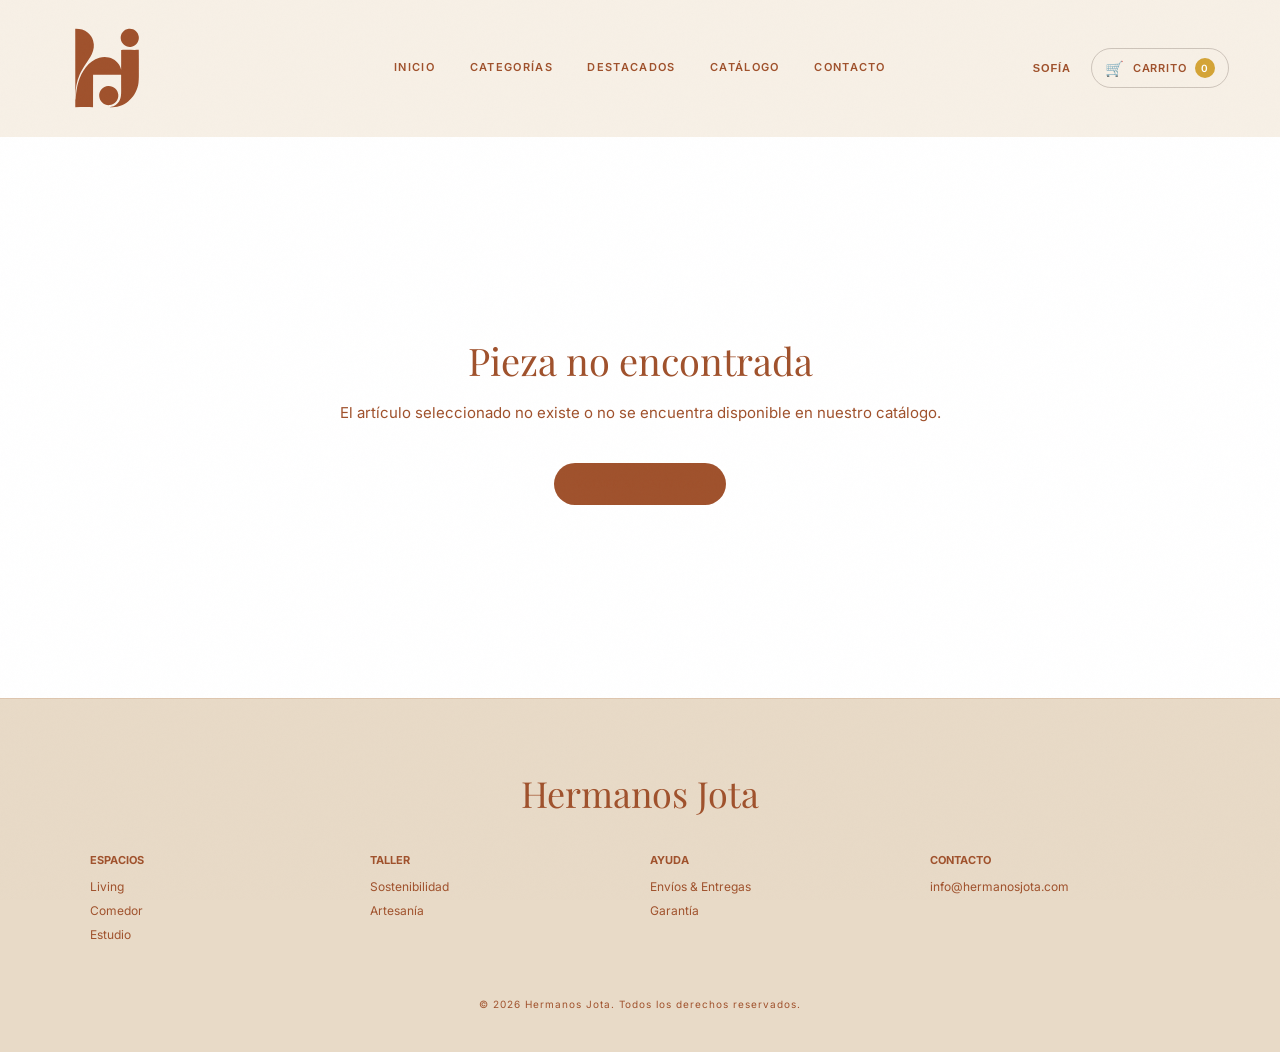
==== producto-detalle.html @ 3650aa54 "Add files via upload" ====
<!DOCTYPE html>
<html lang="es">
<head>
  <meta charset="UTF-8">
  <meta name="viewport" content="width=device-width, initial-scale=1.0">
  <title>Hermanos Jota</title>
  <link rel="preconnect" href="https://fonts.googleapis.com">
  <link rel="preconnect" href="https://fonts.gstatic.com" crossorigin>
  <link href="https://fonts.googleapis.com/css2?family=Inter:wght@400;500;600;700&family=Playfair+Display:ital,wght@0,400;0,600;1,400&display=swap" rel="stylesheet">
  <link rel="stylesheet" href="./css/styles.css">
</head>
<body>
  <div class="grain" aria-hidden="true"></div>

  <!-- HEADER -->
  <header class="nav-bar">
    <a href="./index.html" class="nav-bar__logo-link">
      <img class="logo-header" src="./assets/logo.svg" alt="Hermanos Jota">
    </a>

    <nav class="secciones" id="navLinks" aria-label="Navegación principal">
      <a href="./index.html#inicio">INICIO</a>
      <a href="./index.html#categorias">CATEGORÍAS</a>
      <a href="./index.html#destacados">DESTACADOS</a>
      <a href="./productos.html">CATÁLOGO</a>
      <a href="./index.html#contacto">CONTACTO</a>
    </nav>

    <div class="nav-bar__actions">
      <button class="profile" type="button" aria-label="Mi cuenta">
        <span class="profile__label">SOFÍA</span>
      </button>
      <button class="cart-button" id="cartButton" type="button" aria-label="Carrito de compras">
        <span class="cart-button__icon">🛒</span>
        <span class="cart-button__label">CARRITO</span>
        <span class="cart-button__count" id="cartCount">0</span>
      </button>
    </div>
  </header>

  <!-- DETALLE DEL PRODUCTO -->
  <main class="detalle-page" id="detallePage">
    <div class="detalle-container" id="detalleContenedor">
      
      <!-- Columna Izquierda: Visual -->
      <div class="detalle-visual">
        <div class="detalle-visual__frame">
          <div class="producto-badges" id="detalleBadges"></div>
          <img id="detalleImagen" src="" alt="">
        </div>
      </div>

      <!-- Columna Derecha: Información y Ficha Técnica -->
      <div class="detalle-info">
        <nav class="detalle-breadcrumb" aria-label="Ruta de navegación">
          <a href="./index.html">INICIO</a> / 
          <a href="./productos.html">COLECCIÓN</a> / 
          <span id="detalleCategoriaBreadcrumb">CATEGORÍA</span>
        </nav>

        <h1 id="detalleTitulo" class="detalle-titulo">Cargando producto...</h1>
        <p id="detallePrecio" class="detalle-precio">$0</p>
        
        <p id="detalleDescripcion" class="detalle-descripcion"></p>

        <!-- Ficha técnica dinámica (dl semántico) -->
        <dl class="detalle-specs" id="detalleSpecsLista"></dl>

        <!-- Acciones -->
        <div class="detalle-acciones">
          <button type="button" id="detalleBtnAgregar" class="detalle-btn-add">
            AGREGAR AL CARRITO
          </button>
        </div>
      </div>

    </div>
  </main>

  <!-- FOOTER -->
  <footer class="pie">
    <div class="pie__container">
      <h3 class="pie__title">Hermanos Jota</h3>
      <div class="pie__redes">
        <div>
          <p class="pie__label">ESPACIOS</p>
          <a href="./productos.html?categoria=livings" class="pie__link">Living</a><br>
          <a href="./productos.html?categoria=comedor" class="pie__link">Comedor</a><br>
          <a href="./productos.html?categoria=estudio" class="pie__link">Estudio</a>
        </div>
        <div>
          <p class="pie__label">TALLER</p>
          <a href="./index.html#sostenibilidad" class="pie__link">Sostenibilidad</a><br>
          <a href="./index.html#garantia" class="pie__link">Artesanía</a>
        </div>
        <div>
          <p class="pie__label">AYUDA</p>
          <a href="./index.html#contacto" class="pie__link">Envíos & Entregas</a><br>
          <a href="./index.html#contacto" class="pie__link">Garantía</a>
        </div>
        <div>
          <p class="pie__label">CONTACTO</p>
          <span class="pie__link">info@hermanosjota.com</span>
        </div>
      </div>
      <p class="pie__copy">© 2026 Hermanos Jota. Todos los derechos reservados.</p>
    </div>
  </footer>

  <script src="./main.js"></script>
</body>
</html>
---- css/styles.css ----
:root {
--color-siena: #A0522D;        
--color-salvia: #87A96B;       
--color-alabastro: #F5E6D3;    
--color-oro: #D4A437;          
--color-rosa: #C47A6D;         
--bg: var(--color-alabastro);
--text-main: var(--color-siena);
--gold-accent: var(--color-oro);
--line: rgba(160, 82, 45, 0.15); 


--font-primary: 'Inter', sans-serif;
--font-secondary: 'Playfair Display', Georgia, serif;
  }
  
  *,
  *::before,
  *::after {
    box-sizing: border-box;
  }
  
  html {
    scroll-behavior: smooth;
  }
  
  body {
    margin: 0;
    background: var(--bg-surface);
    color: var(--text-main);
    font-family: var(--font-primary);
    font-size: 15px;
    line-height: 1.6;
    overflow-x: hidden;
  }
  
  body.cart-open {
    overflow: hidden;
  }
  
  .grain {
    position: fixed;
    inset: 0;
    pointer-events: none;
    z-index: 9999;
    opacity: .018;
    background-image: url("data:image/svg+xml,%3Csvg xmlns='http://www.w3.org/2000/svg' width='180' height='180'%3E%3Cfilter id='n'%3E%3CfeTurbulence baseFrequency='.8' numOctaves='3' stitchTiles='stitch'/%3E%3C/filter%3E%3Crect width='100%25' height='100%25' filter='url(%23n)'/%3E%3C/svg%3E");
  }
  
  /* HEADER */
  .nav-bar {
    position: sticky;
    top: 0;
    z-index: 900;
    min-height: 78px;
    display: grid;
    grid-template-columns: 1fr auto 1fr;
    align-items: center;
    gap: 28px;
    padding: 12px clamp(20px, 4vw, 64px);
    background: rgba(247, 239, 228, .92);
    border-bottom: 1px solid transparent;
    backdrop-filter: blur(16px);
    transition: .3s var(--ease);
  }
  
  .nav-bar.is-scrolled {
    min-height: 68px;
    background: rgba(247, 239, 228, .97);
    border-color: var(--line);
    box-shadow: 0 8px 30px rgba(61, 43, 34, .07);
  }
  
  .nav-bar__logo-link {
    display: flex;
    align-items: center;
    justify-self: start;
  }
  
  .logo-header {
    display: block;
    width: 112px;
    height: auto;
    margin: 0;
  }
  
  .secciones {
    display: flex;
    justify-content: center;
    align-items: center;
    gap: clamp(18px, 2.7vw, 42px);
  }
  
  .secciones a {
    position: relative;
    color: var(--text-main);
    font-size: 11px;
    font-weight: 600;
    letter-spacing: .12em;
    text-decoration: none;
    white-space: nowrap;
    padding: 9px 0;
  }
  
  .secciones a::after {
    content: "";
    position: absolute;
    left: 0;
    bottom: 3px;
    width: 0;
    height: 1px;
    background: var(--gold-accent);
    transition: .3s var(--ease);
  }
  
  .secciones a:hover::after {
    width: 100%;
  }
  
  .nav-bar__actions {
    display: flex;
    align-items: center;
    gap: 10px;
    justify-self: end;
  }
  
  .profile {
    position: relative;
    display: flex;
    align-items: center;
    gap: 8px;
    border: 0;
    background: transparent;
    color: var(--text-main);
    padding: 8px 10px;
    cursor: pointer;
    border-radius: 999px;
  }
  
  .profile:hover {
    background: rgba(61, 43, 34, .05);
  }
  
  .profile__icon {
    width: 25px;
    height: 25px;
    object-fit: contain;
  }
  
  .profile__label {
    font-size: 11px;
    font-weight: 600;
    letter-spacing: .08em;
  }
  
  .cart-button {
    position: relative;
    display: flex;
    align-items: center;
    gap: 8px;
    border: 1px solid rgba(61, 43, 34, .22);
    border-radius: 999px;
    padding: 9px 13px;
    background: transparent;
    color: var(--text-main);
    font: 600 11px Inter;
    letter-spacing: .08em;
    cursor: pointer;
    transition: .25s var(--ease);
  }
  
  .cart-button:hover {
    background: var(--text-main);
    color: var(--bg-surface);
    transform: translateY(-1px);
  }
  
  .cart-button__icon {
    font-size: 15px;
    line-height: 1;
  }
  
  .cart-button__count {
    min-width: 20px;
    height: 20px;
    display: grid;
    place-items: center;
    border-radius: 50%;
    background: var(--gold-accent);
    color: #fff;
    font-size: 10px;
  }
  
  .nav-bar__toggle {
    display: none;
  }
  
  /* HERO */
  .hero-section {
    position: relative;
    min-height: 90vh;
    overflow: hidden;
    padding: 80px 24px 0;
    background: linear-gradient(180deg, #f7efe4 0%, #f4e8d8 75%, #efe0cc 100%);
    display: flex;
    align-items: flex-start;
    justify-content: space-between;
  }
  
  .hero-container {
    position: relative;
    z-index: 3;
    width: min(1100px, 100%);
    max-width: 720px;
    margin: auto;
  }
  
  .hero-copy {
    display: flex;
    flex-direction: column;
    align-items: center;
    text-align: center;
    gap: 17px;
  }
  
  .hero-copy__title {
    max-width: 900px;
    margin: 0;
    font: 400 clamp(38px, 5.4vw, 60px)/1.03 "Playfair Display", Georgia, serif;
    letter-spacing: -0.025em;
    color: var(--text-main);
    opacity: 0;
    transform: translateY(20px);
    transition: 1s var(--ease);
  }
  
  .hero-copy__subtitle {
    max-width: 680px;
    margin: 0;
    font-size: 11px;
    font-weight: 600;
    letter-spacing: 0.22em;
    line-height: 1.7;
    color: var(--text-muted);
    opacity: 0;
    transform: translateY(16px);
    transition: 1s 0.15s var(--ease);
  }
  
  .hero-copy__button {
    margin-top: 8px;
    display: inline-flex;
    padding: 13px 22px;
    border-radius: 999px;
    background: var(--text-main);
    color: var(--bg-surface);
    font-size: 10px;
    font-weight: 700;
    letter-spacing: 0.13em;
    text-decoration: none;
    transition: 0.25s var(--ease);
    text-transform: uppercase; 
    letter-spacing: 0.08em; 
    font-weight: 500;
  }
  
  .hero-copy__button:hover {
    transform: translateY(-2px);
    box-shadow: 0 12px 25px rgba(61, 43, 34, 0.16);
  }
  
  .hero-visuals {
    position: absolute;
    inset: 0;
    width: 100%;
    height: 100%;
    pointer-events: none;
    z-index: 1;
  }
  
  .hero-visuals img {
    display: block;
    height: auto;
    object-fit: contain;
    transition: transform 0.7s var(--ease);
  }
  
  .hero-visuals__mesa {
    position: absolute;
    bottom: 0;
    left: -40px;
    width: clamp(260px, 32vw, 480px);
  }
  
  .hero-visuals__sillon {
    position: absolute;
    bottom: 0;
    right: -30px;
    width: clamp(280px, 35vw, 520px);
  }
  
  @media (max-width: 768px) {
    .hero-section {
      min-height: 100svh;
      padding-top: 32px;
    }
  
    .hero-visuals__mesa {
      left: -80px;
      bottom: -10px;
      width: clamp(190px, 45vw, 260px);
      opacity: 0.85;
    }
  
    .hero-visuals__sillon {
      right: -70px;
      bottom: -10px;
      width: clamp(210px, 50vw, 290px);
      opacity: 0.85;
    }
  }
  
  body.is-loaded .hero-copy__title,
  body.is-loaded .hero-copy__subtitle,
  body.is-loaded .hero-visuals__mesa,
  body.is-loaded .hero-visuals__sillon {
    opacity: 1;
    transform: translate(0, 0);
  }
  
  /* SECTION SYSTEM */
  section {
    scroll-margin-top: 88px;
  }
  
  .section-heading {
    max-width: 720px;
    margin: 0 auto 28px;
    text-align: center;
  }
  
  .section-heading__eyebrow {
    margin: 0 0 10px;
    color: var(--gold-accent);
    font-size: 10px;
    font-weight: 700;
    letter-spacing: .22em;
    text-transform: uppercase;
  }
  
  .section-heading__title {
    margin: 0;
    font: 400 clamp(34px, 4vw, 52px)/1.1 "Playfair Display", Georgia, serif;
  }
  
  .section-heading__text {
    margin: 14px auto 0;
    max-width: 620px;
    color: var(--text-muted);
    font-size: 15px;
    line-height: 1.8;
  }
  
  .categorias,
  .catalogo,
  .destacados,
  .nuevos,
  .garantia,
  .opiniones,
  .contacto,
  .sostenibilidad {
    padding: clamp(72px, 9vw, 120px) 24px;
  }
  
  .categorias__container,
  .catalogo__container,
  .destacados__container,
  .nuevos__container,
  .garantia__container,
  .opiniones__container,
  .contacto__container,
  .sostenibilidad__container {
    width: min(1180px, 100%);
    margin: auto;
  }
  
  /* CATEGORIES */
  .categorias {
    background: var(--bg-surface);
  }
  
  .categorias__grid {
    display: grid;
    grid-template-columns: repeat(3, 1fr);
    gap: 24px;
  }
  
  .categoria-card {
    display: flex;
    flex-direction: column;
    align-items: center;
    text-decoration: none;
    color: var(--text-main);
    padding: 20px;
    border: 1px solid var(--line);
    border-radius: var(--radius);
    background: rgba(255, 255, 255, .28);
    transition: .35s var(--ease);
  }
  
  .categoria-card:hover {
    transform: translateY(-7px);
    box-shadow: var(--shadow);
    background: #fffaf3;
  }
  
  .categoria-card__image {
    width: 100%;
    aspect-ratio: 1.35;
    border-radius: 18px;
    overflow: hidden;
    background: #ead9c2;
    display: grid;
    place-items: center;
  }
  
  .categoria-card__image img {
    width: 86%;
    height: 86%;
    object-fit: contain;
  }
  
  .categoria-card__name {
    margin-top: 18px;
    font: 400 25px "Playfair Display", Georgia, serif;
  }
  
  .categoria-card__link {
    margin-top: 6px;
    color: var(--gold-accent);
    font-size: 10px;
    font-weight: 700;
    letter-spacing: .14em;
    text-transform: uppercase;
    text-decoration: none;
  }
  
  /* SUSTAINABILITY */
  .sostenibilidad {
    background: #f1e5d5;
  }
  
  .sostenibilidad__container {
    display: flex;
    flex-direction: column;
    gap: 70px;
  }
  
  .sostenibilidad__row {
    display: grid;
    grid-template-columns: 1fr 1fr;
    align-items: center;
    gap: 70px;
  }
  
  .sostenibilidad__row--reverse {
    direction: rtl;
  }
  
  .sostenibilidad__row--reverse > * {
    direction: ltr;
  }
  
  .sostenibilidad__copy {
    display: flex;
    flex-direction: column;
    gap: 20px;
  }
  
  .sostenibilidad__title {
    margin: 0;
    font: 400 clamp(31px, 3.5vw, 46px)/1.1 "Playfair Display", Georgia, serif;
    font-size: 40px;
  }
  
  .sostenibilidad__text {
    margin: 0;
    color: var(--text-muted);
    font-size: 20px;
    line-height: 1.9;
  }
  
  .sostenibilidad__accent {
    color: var(--gold-accent);
    font-family: "Playfair Display", Georgia, serif;
  }
  
  .sostenibilidad__media img {
    display: block;
    width: 90%;
    max-height: 430px;
    object-fit: cover;
  }
  
  /* BUSCADOR */
  .search-box {
    width: 100%;
    max-width: 460px;
    margin: 28px auto;
    position: relative;
  }
  
  .search-box input {
    width: 100%;
    padding: 12px 20px;
    font-family: inherit;
    font-size: 14px;
    color: var(--text-main, #3d2b22);
    background-color: var(--bg-surface, #f7efe4);
    border: 1px solid var(--line, rgba(61, 43, 34, 0.14));
    border-radius: 999px;
    outline: none;
    transition: border-color 0.25s ease, box-shadow 0.25s ease;
  }
  
  .search-box input::placeholder {
    color: var(--text-muted, #75665b);
    opacity: 0.7;
  }
  
  .search-box input:focus {
    border-color: var(--gold-accent, #b88a45);
    box-shadow: 0 4px 14px rgba(61, 43, 34, 0.08);
  }
  
  /* PRODUCTS */
  .catalogo {
    background: linear-gradient(180deg, #f7efe4, #f1dfc7);
  }
  
  .catalogo__categories {
    display: flex;
    justify-content: center;
    flex-wrap: wrap;
    gap: 10px;
    margin-bottom: 42px;
  }
  
  .catalogo__category {
    padding: 10px 17px;
    border: 1px solid var(--line);
    border-radius: 999px;
    background: transparent;
    color: var(--text-main);
    font: 600 10px Inter;
    letter-spacing: .12em;
    text-transform: uppercase;
    cursor: pointer;
    transition: .25s var(--ease);
  }
  
  .catalogo__category:hover,
  .catalogo__category--active {
    background: var(--text-main);
    color: var(--bg-surface);
    border-color: var(--text-main);
  }
  
  .catalogo__carousel {
    display: block;
    grid-template-columns: 44px 1fr 44px;
    align-items: center;
    gap: 18px;
  }
  
  .catalogo__viewport {
    overflow: hidden;
  }
  
  .catalogo__products {
    display: grid;
    grid-template-columns: repeat(3, minmax(0, 1fr));
    gap: 26px;
  }
  
  .catalogo__arrow {
    width: 44px;
    height: 44px;
    border: 1px solid var(--line);
    border-radius: 50%;
    background: rgba(255, 255, 255, .35);
    cursor: pointer;
    display: grid;
    place-items: center;
    transition: .25s;
  }
  
  .catalogo__arrow:hover {
    background: var(--text-main);
  }
  
 
  
  .catalogo__card {
    position: relative;
    display: flex;
    flex-direction: column;
    gap: 15px;
    min-width: 0;
    cursor: default;
    transition: .35s var(--ease);
  }
  
  .catalogo__card:hover {
    transform: translateY(-6px);
  }
  
  .catalogo__circle {
    position: relative;
    width: 100%;
    aspect-ratio: 1;
    border-radius: 24px;
    overflow: hidden;
    background: radial-gradient(circle, #fffaf3, #ead5b6);
    border: 1px solid rgba(61, 43, 34, .08);
  }
  
  .catalogo__circle img {
    width: 100%;
    max-width: auto;
    height: 100%;
    max-height: auto;
    object-fit: contain;
    padding: 10%;
    display: block;
  }
  
  .producto-badges {
    position: absolute;
    top: 14px;
    left: 14px;
    z-index: 2;
    display: flex;
    gap: 6px;
  }
  
  .producto-badge {
    padding: 6px 9px;
    border-radius: 999px;
    color: #fff;
    font-size: 8px;
    font-weight: 700;
    letter-spacing: .12em;
  }
  
  .producto-badge--oferta {
    background: var(--color-rosa);
  }
  
  .producto-badge--nuevo {
    background: var(--color-salvia);
  }
  
  .catalogo__info {
    display: flex;
    flex-direction: column;
    align-items: flex-start;
    gap: 7px;
    padding: 0 5px;
  }
  
  .catalogo__name {
    margin: 0;
    font: 400 21px "Playfair Display", Georgia, serif;
  }
  
  .catalogo__price {
    margin: 0;
    font-size: 14px;
    font-weight: 700;
  }
  
  .catalogo__add {
    margin-top: 5px;
    padding: 9px 15px;
    border: 1px solid var(--text-main);
    border-radius: 999px;
    background: transparent;
    color: var(--text-main);
    font: 600 10px Inter;
    letter-spacing: .06em;
    cursor: pointer;
    transition: .25s;
    text-transform: uppercase;
    letter-spacing: 0.08em; 
    font-weight: 500;
  }
  
  .catalogo__add:hover,
  .catalogo__add.is-added {
    background: var(--text-main);
    color: var(--bg-surface);
  }

  /* Quita el subrayado y toma el color café principal */
.catalogo__name-link {
    color: var(--text-main);
    text-decoration: none;
    display: inline-block;
    transition: color 0.25s var(--ease);
    text-transform: uppercase;
    letter-spacing: 0.1em;
  }
  
  /* Efecto sutil dorado al pasar el mouse */
  .catalogo__name-link:hover {
    color: var(--gold-accent);
  }
  
  /* Evita que el contenedor de la imagen muestre bordes o estilos de enlace */
  .catalogo__circle-link {
    display: block;
    text-decoration: none;
    color: inherit;
  }
  
  /* NUEVOS */
  .nuevos {
    background: #f1e4d2;
  }
  
  .nuevos__products {
    display: grid;
    grid-template-columns: repeat(3, 1fr);
    gap: 26px;
  }
  
  /* =========================================================
     DESTACADOS
  ========================================================= */
  
  .destacados {
    background: var(--bg-surface);
    padding: 80px 24px 40px;
  }
  
  .destacados__container {
    width: min(1180px, 100%);
    margin: auto;
    padding: 0;
  }
  
  .destacados__grid,
  .destacados__products {
    display: grid;
    grid-template-columns: repeat(3, 1fr);
    gap: 24px;
  }
  
  .destacado-card {
    display: flex;
    flex-direction: column;
    align-items: center;
    text-decoration: none;
    color: var(--text-main);
    padding: 20px;
    border: 1px solid var(--line);
    border-radius: var(--radius);
    background: rgba(255, 255, 255, 0.28);
    box-shadow: var(--shadow);
    transition: .35s var(--ease);
    cursor: pointer;
  }
  
  .destacado-card:hover {
    transform: translateY(-7px);
    background: #fffaf3;
  }
  
  .destacado-card__image {
    width: 100%;
    aspect-ratio: 1.35;
    border-radius: 18px;
    overflow: hidden;
    background: #ead9c2;
    display: grid;
    place-items: center;
  }
  
  .destacado-card__image img {
    width: 100%;
    height: 100%;
    object-fit: cover;
    display: block;
    transition: transform 0.4s var(--ease);
  }
  

  .destacado-card__name {
    margin-top: 18px;
    margin-bottom: 0;
    font: 400 20px "Playfair Display", Georgia, serif;
    text-align: center;
    text-transform: uppercase;
    letter-spacing: 0.1em;
  }
  
  .destacado-card__action {
    margin-top: 6px;
  }
  
  .destacado-card__link {
    color: var(--gold-accent);
    font-size: 10px;
    font-weight: 700;
    letter-spacing: .14em;
    text-transform: uppercase;
    text-decoration: none;
    transition: color .25s var(--ease);
  }
  
  .destacado-card:hover .destacado-card__link {
    color: var(--text-main);
  }
  
  /* GUARANTEE + REVIEWS */
  .garantia {
    background: var(--bg-surface);
  }
  
  .garantia__title {
    margin: 0 auto 55px;
    max-width: 800px;
    text-align: center;
    font: 400 clamp(32px, 4vw, 48px) "Playfair Display", Georgia, serif;
  }
  
  .garantia__content {
    display: grid;
    grid-template-columns: .9fr 1.1fr;
    gap: 70px;
    align-items: center;
  }
  
  .garantia__media img {
    width: 120%;
    border-radius: 24px;
  }
  
  .garantia__list {
    display: grid;
    gap: 20px;
  }
  
  .garantia__item {
    margin: 0;
    padding: 22px;
    border: 1px solid var(--line);
    border-radius: 18px;
    background: #fffaf3;
    font-size: 16px;
    line-height: 1.7;
  }
  
  .garantia__item strong {
    font-family: "Playfair Display", Georgia, serif;
  }
  
  .counter {
    font: 500 34px "Playfair Display", Georgia, serif;
    color: var(--gold-accent);
  }
  
  .opiniones {
    background: #f1e3d1;
  }
  
  .opiniones__title {
    margin: 0;
    text-align: center;
    font: 400 clamp(32px, 4vw, 48px) "Playfair Display", Georgia, serif;
  }
  
  .opiniones__title-accent {
    color: var(--gold-accent);
  }
  
  .opiniones__slider {
    position: relative;
    min-height: 250px;
    margin-top: 38px;
  }
  
  .opiniones__card {
    position: absolute;
    inset: 0;
    display: flex;
    flex-direction: column;
    justify-content: center;
    align-items: center;
    padding: 40px;
    border: 1px solid rgba(184, 138, 69, .4);
    border-radius: 24px;
    background: #fffaf3;
    box-shadow: var(--shadow);
    opacity: 0;
    transform: translateY(10px);
    transition: .5s;
  }
  
  .opiniones__card--active {
    position: relative;
    opacity: 1;
    transform: none;
  }
  
  .opiniones__quote {
    max-width: 850px;
    margin: 0;
    text-align: center;
    font: 400 clamp(24px, 3vw, 38px)/1.35 "Playfair Display", Georgia, serif;
  }
  
  .opiniones__author {
    margin-top: 16px;
    color: var(--pink-accent);
    font-family: "Playfair Display", Georgia, serif;
  }
  
  .opiniones__dots {
    display: flex;
    justify-content: center;
    gap: 8px;
    margin-top: 20px;
  }
  
  .opiniones__dot {
    width: 8px;
    height: 8px;
    padding: 0;
    border: 0;
    border-radius: 50%;
    background: rgba(184, 138, 69, .3);
    cursor: pointer;
  }
  
  .opiniones__dot--active {
    background: var(--gold-accent);
    transform: scale(1.25);
  }
  
  /* CONTACT / COMPLAINTS */
  .contacto {
    background: #f7efe4;
  }
  
  .contacto__layout {
    display: grid;
    grid-template-columns: 1fr 1fr;
    gap: 70px;
  }
  
  .contacto__form,
  .contacto__info {
    width: 100%;
    max-width: none;
  }
  
  .contacto__form-title {
    margin: 0 0 18px;
    font: 400 30px "Playfair Display", Georgia, serif;
  }
  
  .contacto__fields {
    display: grid;
    gap: 14px;
  }
  
  .contacto__input,
  .contacto__textarea {
    width: 100%;
    border: 1px solid var(--line);
    border-radius: 14px;
    background: #fffaf3;
    color: var(--text-main);
    padding: 14px 16px;
    font: 400 14px Inter;
    transition: .25s;
  }
  
  .contacto__input {
    height: 50px;
  }
  
  .contacto__textarea {
    min-height: 150px;
    resize: vertical;
  }
  
  .contacto__input:focus,
  .contacto__textarea:focus {
    outline: none;
    border-color: var(--gold-accent);
    box-shadow: 0 0 0 4px rgba(184, 138, 69, .12);
  }
  
  .contacto__submit {
    padding: 13px 22px;
    border: 0;
    border-radius: 999px;
    background: var(--text-main);
    color: var(--bg-surface);
    font: 700 10px Inter;
    letter-spacing: .13em;
    cursor: pointer;
  }
  
  .contacto__success {
    margin: 10px 0 0;
    color: var(--sust-accent);
    font-size: 13px;
  }
  
  .contacto__address,
  .contacto__horarios {
    font-size: 14px;
    line-height: 1.8;
    font-style: normal;
  }
  
  .map-container {
    height: 300px;
    margin-top: 20px;
    border-radius: 18px;
    overflow: hidden;
    border: 1px solid var(--line);
  }
  
  .map-container iframe {
    width: 100%;
    height: 100%;
    border: 0;
  }
  
  .quejas {
    padding: clamp(65px, 8vw, 100px) 24px;
    background: #efe0cd;
  }
  
  .quejas__container {
    width: min(900px, 100%);
    margin: auto;
  }
  
  .quejas__title {
    margin: 0;
    text-align: center;
    font: 400 clamp(30px, 4vw, 44px) "Playfair Display", Georgia, serif;
  }
  
  .quejas__intro {
    margin: 12px auto 35px;
    max-width: 650px;
    text-align: center;
    color: var(--text-muted);
    line-height: 1.7;
  }
  
  .quejas__form {
    display: grid;
    grid-template-columns: 1fr 1fr;
    gap: 14px;
    padding: 30px;
    border: 1px solid var(--line);
    border-radius: 24px;
    background: #fffaf3;
    box-shadow: var(--shadow);
  }
  
  .quejas__form input,
  .quejas__form select,
  .quejas__form textarea {
    width: 100%;
    border: 1px solid var(--line);
    border-radius: 12px;
    padding: 13px;
    background: #fff;
    color: var(--text-main);
    font: 400 13px Inter;
  }
  
  .quejas__form textarea {
    grid-column: 1/-1;
    min-height: 130px;
    resize: vertical;
  }
  
  .quejas__form button {
    grid-column: 1/-1;
    justify-self: start;
    padding: 13px 22px;
    border: 0;
    border-radius: 999px;
    background: var(--text-main);
    color: #fff;
    font: 700 10px Inter;
    letter-spacing: .12em;
    cursor: pointer;
  }
  
  /* LOGIN */
  .profile-wrap {
    position: relative;
  }
  
  .profile-menu {
    position: absolute;
    right: 0;
    top: calc(100% + 10px);
    width: 230px;
    padding: 18px;
    border: 1px solid var(--line);
    border-radius: 18px;
    background: #fffaf3;
    box-shadow: var(--shadow);
    opacity: 0;
    visibility: hidden;
    transform: translateY(-6px);
    transition: .25s var(--ease);
    z-index: 1000;
  }
  
  .profile-wrap.is-open .profile-menu {
    opacity: 1;
    visibility: visible;
    transform: none;
  }
  
  .profile-menu__eyebrow {
    margin: 0 0 4px;
    color: var(--gold-accent);
    font-size: 9px;
    font-weight: 700;
    letter-spacing: .15em;
  }
  
  .profile-menu h3 {
    margin: 0 0 14px;
    font: 400 22px "Playfair Display", Georgia, serif;
  }
  
  .profile-menu a,
  .profile-menu button {
    display: block;
    width: 100%;
    padding: 10px 0;
    border: 0;
    background: none;
    text-align: left;
    color: var(--text-main);
    font: 500 12px Inter;
    text-decoration: none;
    cursor: pointer;
    border-bottom: 1px solid var(--line);
  }
  
  .profile-menu a:last-child,
  .profile-menu button:last-child {
    border-bottom: 0;
  }
  
  .login-box {
    display: none;
    margin-top: 12px;
    padding-top: 12px;
    border-top: 1px solid var(--line);
  }
  
  .profile-wrap.login-open .login-box {
    display: block;
  }
  
  .login-box input {
    width: 100%;
    margin-bottom: 8px;
    padding: 10px;
    border: 1px solid var(--line);
    border-radius: 10px;
    background: #fff;
  }
  
  .login-box button {
    background: var(--text-main);
    color: #fff;
    border-radius: 999px;
    text-align: center;
    border: 0;
  }
  
  /* CART */
  .cart-overlay {
    position: fixed;
    inset: 0;
    z-index: 1100;
    background: rgba(39, 26, 20, .42);
    opacity: 0;
    visibility: hidden;
    transition: .3s;
  }
  
  .cart-overlay.is-visible {
    opacity: 1;
    visibility: visible;
  }
  
  .cart-panel {
    position: fixed;
    top: 0;
    right: 0;
    z-index: 1101;
    width: min(470px, 94vw);
    height: 100dvh;
    display: flex;
    flex-direction: column;
    background: #fffaf3;
    box-shadow: -20px 0 70px rgba(39, 26, 20, .2);
    transform: translateX(105%);
    transition: .45s var(--ease);
  }
  
  .cart-panel.is-open {
    transform: none;
  }
  
  .cart-panel__header {
    display: flex;
    align-items: center;
    justify-content: space-between;
    padding: 24px 26px;
    border-bottom: 1px solid var(--line);
  }
  
  .cart-panel__title {
    margin: 0;
    font: 400 30px "Playfair Display", Georgia, serif;
  }
  
  .cart-panel__close {
    width: 38px;
    height: 38px;
    border: 1px solid var(--line);
    border-radius: 50%;
    background: transparent;
    font-size: 25px;
    color: var(--text-main);
    cursor: pointer;
  }
  
  .cart-panel__items {
    flex: 1;
    overflow: auto;
    padding: 8px 26px;
  }
  
  .carrito-item {
    display: grid;
    grid-template-columns: 82px 1fr;
    gap: 15px;
    padding: 18px 0;
    border-bottom: 1px solid var(--line);
  }
  
  .carrito-item__image {
    width: 82px;
    height: 82px;
    border-radius: 14px;
    object-fit: contain;
    background: #ead8bf;
  }
  
  .carrito-item__content h4 {
    margin: 0 0 6px;
    font: 400 18px "Playfair Display", Georgia, serif;
  }
  
  .carrito-item__price {
    margin: 0 0 12px;
    font-size: 13px;
    font-weight: 700;
  }
  
  .carrito-item__bottom {
    display: flex;
    align-items: center;
    justify-content: space-between;
    gap: 10px;
  }
  
  .cantidad-control {
    display: flex;
    align-items: center;
    border: 1px solid var(--line);
    border-radius: 999px;
    overflow: hidden;
  }
  
  .cantidad-control button {
    width: 30px;
    height: 28px;
    border: 0;
    background: transparent;
    color: var(--text-main);
    cursor: pointer;
    font-size: 17px;
  }
  
  .cantidad-control span {
    min-width: 26px;
    text-align: center;
    font-size: 12px;
  }
  
  .carrito-item__delete {
    border: 0;
    background: transparent;
    color: var(--pink-accent);
    font-size: 11px;
    cursor: pointer;
  }
  
  .carrito-vacio {
    min-height: 400px;
    display: grid;
    place-content: center;
    text-align: center;
  }
  
  .carrito-vacio__icon {
    font-size: 42px;
  }
  
  .carrito-vacio h3 {
    margin: 10px 0 5px;
    font: 400 25px "Playfair Display", Georgia, serif;
  }
  
  .carrito-vacio p {
    margin: 0;
    color: var(--text-muted);
    font-size: 13px;
  }
  
  .cart-panel__footer {
    padding: 20px 26px 26px;
    border-top: 1px solid var(--line);
    background: #f7efe4;
  }
  
  .cart-panel__total {
    display: flex;
    justify-content: space-between;
    align-items: center;
    margin-bottom: 15px;
  }
  
  .cart-panel__total span {
    font-size: 13px;
    color: var(--text-muted);
  }
  
  .cart-panel__total strong {
    font-size: 23px;
  }
  
  .cart-panel__checkout {
    width: 100%;
    padding: 15px;
    border: 0;
    border-radius: 12px;
    background: var(--text-main);
    color: #fff;
    font: 700 11px Inter;
    letter-spacing: .13em;
    cursor: pointer;
  }
  
  /* FOOTER */
  .pie {
    padding: 70px 24px 40px;
    background: #e8dac7;
    border-top: 1px solid var(--line);
  }
  
  .pie__container {
    width: min(1100px, 100%);
    margin: auto;
    text-align: center;
  }
  
  .pie__title {
    margin: 0 0 35px;
    font: 400 36px "Playfair Display", Georgia, serif;
  }
  
  .pie__redes {
    display: grid;
    grid-template-columns: repeat(4, 1fr);
    gap: 20px;
    text-align: left;
  }
  
  .pie__label {
    margin: 0 0 5px;
    font-size: 11px;
    font-weight: 700;
  }
  
  .pie__link {
    font-size: 12px;
    color: var(--text-main);
    text-decoration: none;
  }
  
  .pie__link:hover {
    color: var(--gold-accent);
  }
  
  .pie__copy {
    margin: 50px 0 0;
    font-size: 10px;
    letter-spacing: .1em;
    color: var(--text-muted);
  }
  
  /* RESPONSIVE */
  @media(max-width:1000px) {
    .nav-bar {
      grid-template-columns: auto 1fr auto;
      gap: 14px;
    }
  
    .secciones {
      gap: 18px;
    }
  
    .secciones a {
      font-size: 9px;
    }
  
    .hero-section {
      min-height: 600px;
    }
  
    .hero-visuals {
      height: 350px;
    }
  
    .catalogo__products,
    .destacados__products,
    .destacados__grid,
    .nuevos__products {
      grid-template-columns: repeat(2, 1fr);
    }
  
    .sostenibilidad__row,
    .garantia__content,
    .contacto__layout {
      gap: 40px;
    }
  }
  
  @media(max-width:900px) {
    .destacados__grid {
      grid-template-columns: repeat(2, 1fr);
    }
  }
  
  @media(max-width:760px) {
    .nav-bar {
      min-height: 68px;
      grid-template-columns: auto auto 1fr;
      padding: 10px 16px;
    }
  
    .logo-header {
      width: 92px;
    }
  
    .nav-bar__toggle {
      display: flex;
      order: 3;
      justify-self: end;
      width: 38px;
      height: 38px;
      flex-direction: column;
      justify-content: center;
      gap: 5px;
      border: 0;
      background: transparent;
      cursor: pointer;
    }
  
    .nav-bar__toggle span {
      width: 22px;
      height: 1.5px;
      background: var(--text-main);
      transition: .25s;
    }
  
    .nav-bar__toggle.is-open span:nth-child(1) {
      transform: translateY(6.5px) rotate(45deg);
    }
  
    .nav-bar__toggle.is-open span:nth-child(2) {
      opacity: 0;
    }
  
    .nav-bar__toggle.is-open span:nth-child(3) {
      transform: translateY(-6.5px) rotate(-45deg);
    }
  
    .nav-bar__actions {
      justify-self: end;
    }
  
    .profile__label,
    .cart-button__label {
      display: none;
    }
  
    .profile {
      padding: 7px;
    }
  
    .cart-button {
      padding: 8px;
    }
  
    .secciones {
      position: absolute;
      top: 100%;
      left: 0;
      right: 0;
      display: flex;
      flex-direction: column;
      align-items: stretch;
      gap: 0;
      padding: 8px 18px 18px;
      background: rgba(247, 239, 228, .98);
      border-bottom: 1px solid var(--line);
      box-shadow: 0 15px 30px rgba(61, 43, 34, .08);
      opacity: 0;
      visibility: hidden;
      transform: translateY(-8px);
      transition: .25s;
    }
  
    .secciones.open {
      opacity: 1;
      visibility: visible;
      transform: none;
    }
  
    .secciones a {
      padding: 14px 4px;
      font-size: 10px;
      border-bottom: 1px solid var(--line);
    }
  
    .hero-section {
      min-height: 620px;
      padding-top: 42px;
    }
  
    .hero-copy__title {
      font-size: 44px;
    }
  
    .hero-copy__subtitle {
      font-size: 9px;
    }
  
    .hero-visuals {
      width: 110vw;
      height: 330px;
      bottom: -5px;
    }
  
    .hero-visuals__mesa {
      width: 52%;
      transform: translate(-10px, 25px);
    }
  
    .hero-visuals__sillon {
      width: 47%;
      margin-right: -10px;
      margin-bottom: 8px;
      transform: translate(10px, 25px);
    }
  
    .categorias__grid,
    .sostenibilidad__row,
    .garantia__content,
    .contacto__layout,
    .quejas__form {
      grid-template-columns: 1fr;
    }
  
    .sostenibilidad__row--reverse {
      direction: ltr;
    }
  
    .catalogo__products,
    .destacados__products,
    .destacados__grid,
    .nuevos__products {
      grid-template-columns: 1fr;
    }
  
    .catalogo__carousel {
      grid-template-columns: 34px 1fr 34px;
      gap: 8px;
    }
  
    .catalogo__arrow {
      width: 34px;
      height: 34px;
    }
  
    .catalogo__arrow img {
      width: 15px;
      height: 15px;
    }
  
    .quejas__form textarea {
      grid-column: auto;
    }
  
    .pie__redes {
      grid-template-columns: 1fr 1fr;
    }
  
    .profile-menu {
      right: -50px;
    }
  
    .cart-panel {
      width: 100%;
    }
  }
  
  @media(max-width:600px) {
    .destacados__grid {
      grid-template-columns: 1fr;
    }
  }
  
  @media(max-width:420px) {
    .hero-section {
      min-height: 570px;
    }
  
    .hero-copy__title {
      font-size: 39px;
    }
  
    .hero-visuals {
      height: 290px;
    }
  
    .hero-visuals__mesa {
      width: 55%;
    }
  
    .hero-visuals__sillon {
      width: 49%;
    }
  
    .pie__redes {
      grid-template-columns: 1fr;
    }
  }

  /* =========================================================
   PÁGINA DETALLE DE PRODUCTO
========================================================= */

.detalle-page {
    background: var(--bg-surface);
    padding: clamp(48px, 6vw, 90px) 24px clamp(70px, 8vw, 110px);
  }
  
  .detalle-container {
    width: min(1180px, 100%);
    margin: auto;
    display: grid;
    grid-template-columns: 1.15fr 0.85fr;
    gap: clamp(36px, 5vw, 84px);
    align-items: start;
  }
  
  /* Marco de imagen */
  .detalle-visual__frame {
    position: relative;
    width: 100%;
    aspect-ratio: 1;
    border-radius: var(--radius);
    background: #ead9c2;
    border: 1px solid var(--line);
    box-shadow: var(--shadow);
    display: block;
    place-items: center;
    overflow: hidden;
  }
  
  .detalle-visual__frame img {
    width: 100%;
    height: 100%;
    object-fit: cover;
    display: block;
    transition: transform 0.6s var(--ease);
  }
  
  .detalle-visual__frame:hover img {
    transform: scale(1.04);
  }
  
  /* Columna de información */
  .detalle-info {
    display: flex;
    flex-direction: column;
  }
  
  .detalle-breadcrumb {
    font-size: 10px;
    font-weight: 700;
    letter-spacing: .16em;
    color: var(--gold-accent);
    margin-bottom: 18px;
    text-transform: uppercase;
  }
  
  .detalle-breadcrumb a {
    color: var(--text-muted);
    text-decoration: none;
    transition: color .2s var(--ease);
  }
  
  .detalle-breadcrumb a:hover {
    color: var(--text-main);
  }
  
  .detalle-titulo {
    margin: 0 0 10px;
    font: 400 clamp(34px, 4vw, 50px)/1.1 "Playfair Display", Georgia, serif;
    color: var(--text-main);
  }
  
  .detalle-precio {
    margin: 0 0 24px;
    font-size: 24px;
    font-weight: 700;
    color: var(--text-main);
  }
  
  .detalle-descripcion {
    margin: 0 0 32px;
    font-size: 15px;
    line-height: 1.8;
    color: var(--text-muted);
  }
  
  /* Tabla de ficha técnica (dl semántico) */
  .detalle-specs {
    display: flex;
    flex-direction: column;
    margin: 0 0 36px;
    padding: 0;
    border-top: 1px solid var(--line);
  }
  
  .detalle-specs__row {
    display: grid;
    grid-template-columns: 135px 1fr;
    align-items: baseline;
    gap: 16px;
    padding: 14px 0;
    border-bottom: 1px solid var(--line);
  }
  
  .detalle-specs__label {
    margin: 0;
    font-size: 13px;
    font-weight: 700;
    color: var(--text-main);
    letter-spacing: .02em;
  }
  
  .detalle-specs__value {
    margin: 0;
    font-size: 13px;
    line-height: 1.6;
    color: var(--text-muted);
  }
  
  /* Botón CTA */
  .detalle-btn-add {
    display: inline-flex;
    justify-content: center;
    align-items: center;
    width: 100%;
    max-width: 320px;
    padding: 16px 28px;
    border-radius: 999px;
    background: var(--text-main);
    color: var(--bg-surface);
    border: 1px solid var(--text-main);
    font: 700 11px Inter, sans-serif;
    letter-spacing: .13em;
    cursor: pointer;
    transition: .3s var(--ease);
  }
  
  .detalle-btn-add:hover {
    transform: translateY(-2px);
    box-shadow: 0 12px 28px rgba(61, 43, 34, .2);
    background: #2b1e18;
  }
  
  .detalle-btn-add.is-added {
    background: var(--sust-accent);
    border-color: var(--sust-accent);
  }
  
  /* Responsive */
  @media (max-width: 900px) {
    .detalle-container {
      grid-template-columns: 1fr;
      gap: 40px;
    }
  
    .detalle-visual__frame {
      max-width: 580px;
      margin: 0 auto;
    }
  
    .detalle-btn-add {
      max-width: 100%;
    }
  }
  
  @media (max-width: 480px) {
    .detalle-specs__row {
      grid-template-columns: 110px 1fr;
      gap: 10px;
    }
  }
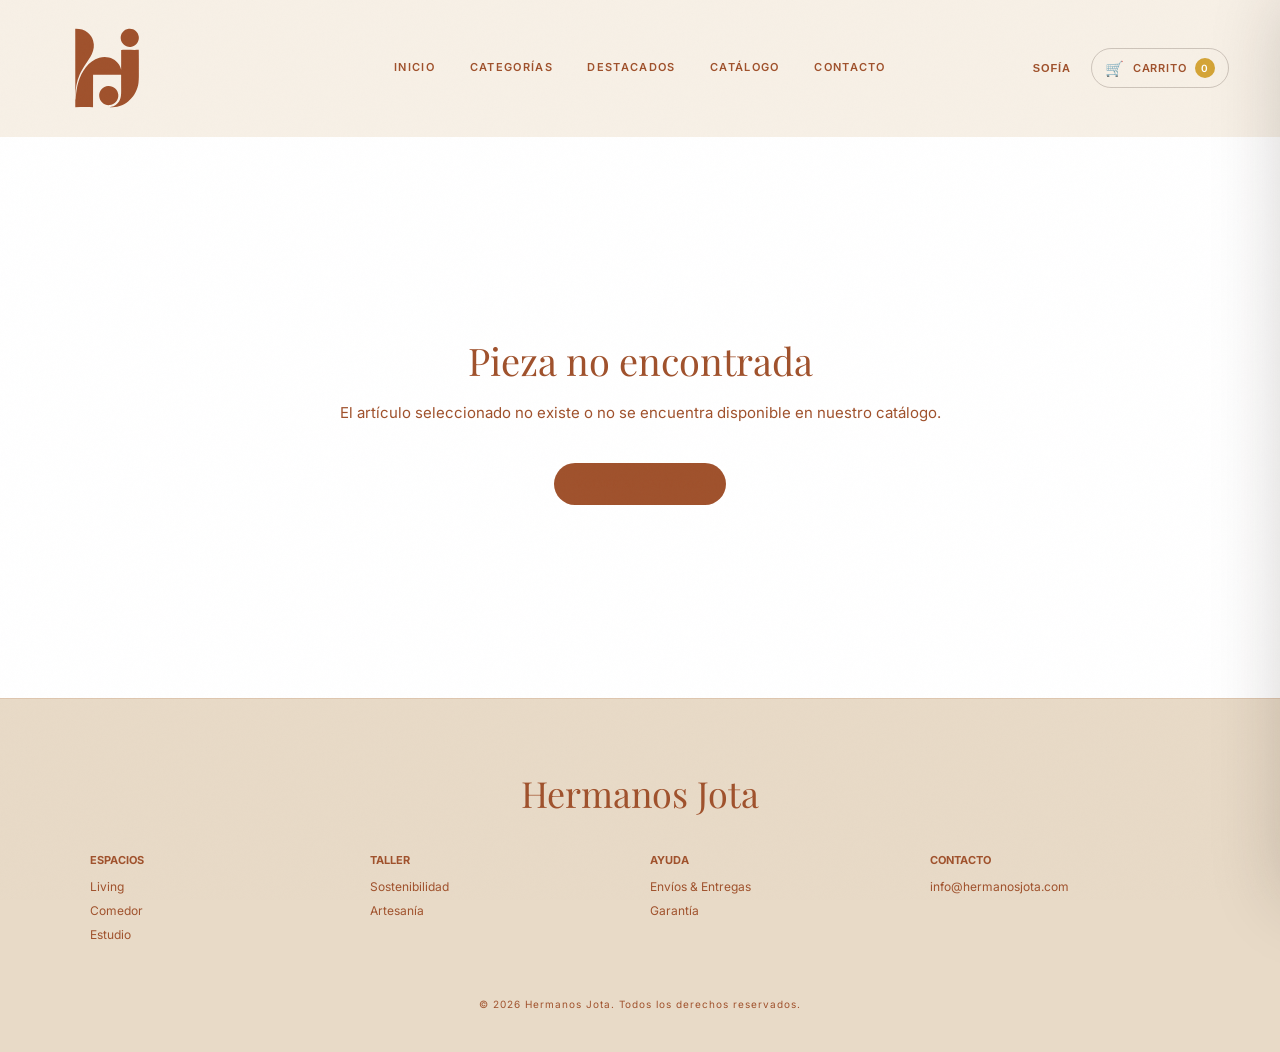
==== commit 35ae4b24: "Se agregan nuevas ediciones al proyecto" ====
--- a/producto-detalle.html
+++ b/producto-detalle.html
@@ -77,6 +77,58 @@
     </div>
   </main>
 
+  <!-- =====================================================
+     PANEL DEL CARRITO
+====================================================== -->
+<aside class="cart-panel" id="cartPanel" aria-label="Carrito de compras" aria-hidden="true">
+
+  <div class="cart-panel__header">
+    <h2 class="cart-panel__title">
+      Tu carrito
+    </h2>
+
+    <button
+      class="cart-panel__close"
+      id="cartClose"
+      type="button"
+      aria-label="Cerrar carrito">
+      ×
+    </button>
+  </div>
+
+  <div class="cart-panel__items" id="cartItems">
+
+    <p class="cart-panel__empty">
+      Tu carrito está vacío.
+    </p>
+
+  </div>
+
+  <div class="cart-panel__footer">
+
+    <div class="cart-panel__total">
+      <span>Total</span>
+
+      <strong id="cartTotal">
+        $0
+      </strong>
+    </div>
+
+    <button
+      class="cart-panel__checkout"
+      id="cartCheckout"
+      type="button">
+      FINALIZAR COMPRA
+    </button>
+
+  </div>
+
+</aside>
+
+<!-- Fondo oscuro del carrito -->
+<div class="cart-overlay" id="cartOverlay" hidden></div>
+
+
   <!-- FOOTER -->
   <footer class="pie">
     <div class="pie__container">
--- a/css/styles.css
+++ b/css/styles.css
@@ -1,1857 +1,1858 @@
 :root {
---color-siena: #A0522D;        
---color-salvia: #87A96B;       
---color-alabastro: #F5E6D3;    
---color-oro: #D4A437;          
---color-rosa: #C47A6D;         
---bg: var(--color-alabastro);
---text-main: var(--color-siena);
---gold-accent: var(--color-oro);
---line: rgba(160, 82, 45, 0.15); 
-
-
---font-primary: 'Inter', sans-serif;
---font-secondary: 'Playfair Display', Georgia, serif;
-  }
+  --color-siena: #A0522D;        
+  --color-salvia: #87A96B;       
+  --color-alabastro: #F5E6D3;    
+  --color-oro: #D4A437;          
+  --color-rosa: #C47A6D;         
+  --bg: var(--color-alabastro);
+  --text-main: var(--color-siena);
+  --gold-accent: var(--color-oro);
+  --line: rgba(160, 82, 45, 0.15); 
   
-  *,
-  *::before,
-  *::after {
-    box-sizing: border-box;
-  }
   
-  html {
-    scroll-behavior: smooth;
-  }
+  --font-primary: 'Inter', sans-serif;
+  --font-secondary: 'Playfair Display', Georgia, serif;
+    }
+    
+    *,
+    *::before,
+    *::after {
+      box-sizing: border-box;
+    }
+    
+    html {
+      scroll-behavior: smooth;
+    }
+    
+    body {
+      margin: 0;
+      background: var(--bg-surface);
+      color: var(--text-main);
+      font-family: var(--font-primary);
+      font-size: 15px;
+      line-height: 1.6;
+      overflow-x: hidden;
+    }
+    
+    body.cart-open {
+      overflow: hidden;
+    }
+    
+    .grain {
+      position: fixed;
+      inset: 0;
+      pointer-events: none;
+      z-index: 9999;
+      opacity: .018;
+      background-image: url("data:image/svg+xml,%3Csvg xmlns='http://www.w3.org/2000/svg' width='180' height='180'%3E%3Cfilter id='n'%3E%3CfeTurbulence baseFrequency='.8' numOctaves='3' stitchTiles='stitch'/%3E%3C/filter%3E%3Crect width='100%25' height='100%25' filter='url(%23n)'/%3E%3C/svg%3E");
+    }
+    
+    /* HEADER */
+    .nav-bar {
+      position: sticky;
+      top: 0;
+      z-index: 900;
+      min-height: 78px;
+      display: grid;
+      grid-template-columns: 1fr auto 1fr;
+      align-items: center;
+      gap: 28px;
+      padding: 12px clamp(20px, 4vw, 64px);
+      background: rgba(247, 239, 228, .92);
+      border-bottom: 1px solid transparent;
+      backdrop-filter: blur(16px);
+      transition: .3s var(--ease);
+    }
+    
+    .nav-bar.is-scrolled {
+      min-height: 68px;
+      background: rgba(247, 239, 228, .97);
+      border-color: var(--line);
+      box-shadow: 0 8px 30px rgba(61, 43, 34, .07);
+    }
+    
+    .nav-bar__logo-link {
+      display: flex;
+      align-items: center;
+      justify-self: start;
+    }
+    
+    .logo-header {
+      display: block;
+      width: 112px;
+      height: auto;
+      margin: 0;
+    }
+    
+    .secciones {
+      display: flex;
+      justify-content: center;
+      align-items: center;
+      gap: clamp(18px, 2.7vw, 42px);
+    }
+    
+    .secciones a {
+      position: relative;
+      color: var(--text-main);
+      font-size: 11px;
+      font-weight: 600;
+      letter-spacing: .12em;
+      text-decoration: none;
+      white-space: nowrap;
+      padding: 9px 0;
+    }
+    
+    .secciones a::after {
+      content: "";
+      position: absolute;
+      left: 0;
+      bottom: 3px;
+      width: 0;
+      height: 1px;
+      background: var(--gold-accent);
+      transition: .3s var(--ease);
+    }
+    
+    .secciones a:hover::after {
+      width: 100%;
+    }
+    
+    .nav-bar__actions {
+      display: flex;
+      align-items: center;
+      gap: 10px;
+      justify-self: end;
+    }
+    
+    .profile {
+      position: relative;
+      display: flex;
+      align-items: center;
+      gap: 8px;
+      border: 0;
+      background: transparent;
+      color: var(--text-main);
+      padding: 8px 10px;
+      cursor: pointer;
+      border-radius: 999px;
+    }
+    
+    .profile:hover {
+      background: rgba(61, 43, 34, .05);
+    }
+    
+    .profile__icon {
+      width: 25px;
+      height: 25px;
+      object-fit: contain;
+    }
+    
+    .profile__label {
+      font-size: 11px;
+      font-weight: 600;
+      letter-spacing: .08em;
+    }
+    
+    .cart-button {
+      position: relative;
+      display: flex;
+      align-items: center;
+      gap: 8px;
+      border: 1px solid rgba(61, 43, 34, .22);
+      border-radius: 999px;
+      padding: 9px 13px;
+      background: transparent;
+      color: var(--text-main);
+      font: 600 11px Inter;
+      letter-spacing: .08em;
+      cursor: pointer;
+      transition: .25s var(--ease);
+    }
+    
+    .cart-button:hover {
+      background: var(--text-main);
+      color: var(--bg-surface);
+      transform: translateY(-1px);
+    }
+    
+    .cart-button__icon {
+      font-size: 15px;
+      line-height: 1;
+    }
+    
+    .cart-button__count {
+      min-width: 20px;
+      height: 20px;
+      display: grid;
+      place-items: center;
+      border-radius: 50%;
+      background: var(--gold-accent);
+      color: #fff;
+      font-size: 10px;
+    }
+    
+    .nav-bar__toggle {
+      display: none;
+    }
+    
+    /* HERO */
+    .hero-section {
+      position: relative;
+      min-height: 90vh;
+      overflow: hidden;
+      padding: 80px 24px 0;
+      background: linear-gradient(180deg, #f7efe4 0%, #f4e8d8 75%, #efe0cc 100%);
+      display: flex;
+      align-items: flex-start;
+      justify-content: space-between;
+    }
+    
+    .hero-container {
+      position: relative;
+      z-index: 3;
+      width: min(1100px, 100%);
+      max-width: 720px;
+      margin: auto;
+    }
+    
+    .hero-copy {
+      display: flex;
+      flex-direction: column;
+      align-items: center;
+      text-align: center;
+      gap: 17px;
+    }
+    
+    .hero-copy__title {
+      max-width: 900px;
+      margin: 0;
+      font: 400 clamp(38px, 5.4vw, 60px)/1.03 "Playfair Display", Georgia, serif;
+      letter-spacing: -0.025em;
+      color: var(--text-main);
+      opacity: 0;
+      transform: translateY(20px);
+      transition: 1s var(--ease);
+    }
+    
+    .hero-copy__subtitle {
+      max-width: 680px;
+      margin: 0;
+      font-size: 11px;
+      font-weight: 600;
+      letter-spacing: 0.22em;
+      line-height: 1.7;
+      color: var(--text-muted);
+      opacity: 0;
+      transform: translateY(16px);
+      transition: 1s 0.15s var(--ease);
+    }
+    
+    .hero-copy__button {
+      margin-top: 8px;
+      display: inline-flex;
+      padding: 13px 22px;
+      border-radius: 999px;
+      background: var(--text-main);
+      color: var(--bg-surface);
+      font-size: 10px;
+      font-weight: 700;
+      letter-spacing: 0.13em;
+      text-decoration: none;
+      transition: 0.25s var(--ease);
+      text-transform: uppercase; 
+      letter-spacing: 0.08em; 
+      font-weight: 500;
+    }
+    
+    .hero-copy__button:hover {
+      transform: translateY(-2px);
+      box-shadow: 0 12px 25px rgba(61, 43, 34, 0.16);
+    }
+    
+    .hero-visuals {
+      position: absolute;
+      inset: 0;
+      width: 100%;
+      height: 100%;
+      pointer-events: none;
+      z-index: 1;
+    }
+    
+    .hero-visuals img {
+      display: block;
+      height: auto;
+      object-fit: contain;
+      transition: transform 0.7s var(--ease);
+    }
+    
+    .hero-visuals__mesa {
+      position: absolute;
+      bottom: 0;
+      left: -40px;
+      width: clamp(260px, 32vw, 480px);
+    }
+    
+    .hero-visuals__sillon {
+      position: absolute;
+      bottom: 0;
+      right: -30px;
+      width: clamp(280px, 35vw, 520px);
+    }
+    
+    @media (max-width: 768px) {
+      .hero-section {
+        min-height: 100svh;
+        padding-top: 32px;
+      }
+    
+      .hero-visuals__mesa {
+        left: -80px;
+        bottom: -10px;
+        width: clamp(190px, 45vw, 260px);
+        opacity: 0.85;
+      }
+    
+      .hero-visuals__sillon {
+        right: -70px;
+        bottom: -10px;
+        width: clamp(210px, 50vw, 290px);
+        opacity: 0.85;
+      }
+    }
+    
+    body.is-loaded .hero-copy__title,
+    body.is-loaded .hero-copy__subtitle,
+    body.is-loaded .hero-visuals__mesa,
+    body.is-loaded .hero-visuals__sillon {
+      opacity: 1;
+      transform: translate(0, 0);
+    }
+    
+    /* SECTION SYSTEM */
+    section {
+      scroll-margin-top: 88px;
+    }
+    
+    .section-heading {
+      max-width: 720px;
+      margin: 0 auto 28px;
+      text-align: center;
+    }
+    
+    .section-heading__eyebrow {
+      margin: 0 0 10px;
+      color: var(--gold-accent);
+      font-size: 10px;
+      font-weight: 700;
+      letter-spacing: .22em;
+      text-transform: uppercase;
+    }
+    
+    .section-heading__title {
+      margin: 0;
+      font: 400 clamp(34px, 4vw, 52px)/1.1 "Playfair Display", Georgia, serif;
+    }
+    
+    .section-heading__text {
+      margin: 14px auto 0;
+      max-width: 620px;
+      color: var(--text-muted);
+      font-size: 15px;
+      line-height: 1.8;
+    }
+    
+    .categorias,
+    .catalogo,
+    .destacados,
+    .nuevos,
+    .garantia,
+    .opiniones,
+    .contacto,
+    .sostenibilidad {
+      padding: clamp(72px, 9vw, 120px) 24px;
+    }
+    
+    .categorias__container,
+    .catalogo__container,
+    .destacados__container,
+    .nuevos__container,
+    .garantia__container,
+    .opiniones__container,
+    .contacto__container,
+    .sostenibilidad__container {
+      width: min(1180px, 100%);
+      margin: auto;
+    }
+    
+    /* CATEGORIES */
+    .categorias {
+      background: var(--bg-surface);
+    }
+    
+    .categorias__grid {
+      display: grid;
+      grid-template-columns: repeat(3, 1fr);
+      gap: 24px;
+    }
+    
+    .categoria-card {
+      display: flex;
+      flex-direction: column;
+      align-items: center;
+      text-decoration: none;
+      color: var(--text-main);
+      padding: 20px;
+      border: 1px solid var(--line);
+      border-radius: var(--radius);
+      background: rgba(255, 255, 255, .28);
+      transition: .35s var(--ease);
+    }
+    
+    .categoria-card:hover {
+      transform: translateY(-7px);
+      box-shadow: var(--shadow);
+      background: #fffaf3;
+    }
+    
+    .categoria-card__image {
+      width: 100%;
+      aspect-ratio: 1.35;
+      border-radius: 18px;
+      overflow: hidden;
+      background: #ead9c2;
+      display: grid;
+      place-items: center;
+    }
+    
+    .categoria-card__image img {
+      width: 86%;
+      height: 86%;
+      object-fit: contain;
+    }
+    
+    .categoria-card__name {
+      margin-top: 18px;
+      font: 400 25px "Playfair Display", Georgia, serif;
+    }
+    
+    .categoria-card__link {
+      margin-top: 6px;
+      color: var(--gold-accent);
+      font-size: 10px;
+      font-weight: 700;
+      letter-spacing: .14em;
+      text-transform: uppercase;
+      text-decoration: none;
+    }
+    
+    /* SUSTAINABILITY */
+    .sostenibilidad {
+      background: #f1e5d5;
+    }
+    
+    .sostenibilidad__container {
+      display: flex;
+      flex-direction: column;
+      gap: 70px;
+    }
+    
+    .sostenibilidad__row {
+      display: grid;
+      grid-template-columns: 1fr 1fr;
+      align-items: center;
+      gap: 70px;
+    }
+    
+    .sostenibilidad__row--reverse {
+      direction: rtl;
+    }
+    
+    .sostenibilidad__row--reverse > * {
+      direction: ltr;
+    }
+    
+    .sostenibilidad__copy {
+      display: flex;
+      flex-direction: column;
+      gap: 20px;
+    }
+    
+    .sostenibilidad__title {
+      margin: 0;
+      font: 400 clamp(31px, 3.5vw, 46px)/1.1 "Playfair Display", Georgia, serif;
+      font-size: 40px;
+    }
+    
+    .sostenibilidad__text {
+      margin: 0;
+      color: var(--text-muted);
+      font-size: 20px;
+      line-height: 1.9;
+    }
+    
+    .sostenibilidad__accent {
+      color: var(--gold-accent);
+      font-family: "Playfair Display", Georgia, serif;
+    }
+    
+    .sostenibilidad__media img {
+      display: block;
+      width: 90%;
+      max-height: 430px;
+      object-fit: cover;
+    }
+    
+    /* BUSCADOR */
+    .search-box {
+      width: 100%;
+      max-width: 460px;
+      margin: 28px auto;
+      position: relative;
+    }
+    
+    .search-box input {
+      width: 100%;
+      padding: 12px 20px;
+      font-family: inherit;
+      font-size: 14px;
+      color: var(--text-main, #3d2b22);
+      background-color: var(--bg-surface, #f7efe4);
+      border: 1px solid var(--line, rgba(61, 43, 34, 0.14));
+      border-radius: 999px;
+      outline: none;
+      transition: border-color 0.25s ease, box-shadow 0.25s ease;
+    }
+    
+    .search-box input::placeholder {
+      color: var(--text-muted, #75665b);
+      opacity: 0.7;
+    }
+    
+    .search-box input:focus {
+      border-color: var(--gold-accent, #b88a45);
+      box-shadow: 0 4px 14px rgba(61, 43, 34, 0.08);
+    }
+    
+    /* PRODUCTS */
+    .catalogo {
+      background: linear-gradient(180deg, #f7efe4, #f1dfc7);
+    }
+    
+    .catalogo__categories {
+      display: flex;
+      justify-content: center;
+      flex-wrap: wrap;
+      gap: 10px;
+      margin-bottom: 42px;
+    }
+    
+    .catalogo__category {
+      padding: 10px 17px;
+      border: 1px solid var(--line);
+      border-radius: 999px;
+      background: transparent;
+      color: var(--text-main);
+      font: 600 10px Inter;
+      letter-spacing: .12em;
+      text-transform: uppercase;
+      cursor: pointer;
+      transition: .25s var(--ease);
+    }
+    
+    .catalogo__category:hover,
+    .catalogo__category--active {
+      background: var(--text-main);
+      color: var(--bg-surface);
+      border-color: var(--text-main);
+    }
+    
+    .catalogo__carousel {
+      display: block;
+      grid-template-columns: 44px 1fr 44px;
+      align-items: center;
+      gap: 18px;
+    }
+    
+    .catalogo__viewport {
+      overflow: hidden;
+    }
+    
+    .catalogo__products {
+      display: grid;
+      grid-template-columns: repeat(3, minmax(0, 1fr));
+      gap: 26px;
+    }
+    
+    .catalogo__arrow {
+      width: 44px;
+      height: 44px;
+      border: 1px solid var(--line);
+      border-radius: 50%;
+      background: rgba(255, 255, 255, .35);
+      cursor: pointer;
+      display: grid;
+      place-items: center;
+      transition: .25s;
+    }
+    
+    .catalogo__arrow:hover {
+      background: var(--text-main);
+    }
+    
+   
+    
+    .catalogo__card {
+      position: relative;
+      display: flex;
+      flex-direction: column;
+      gap: 15px;
+      min-width: 0;
+      cursor: default;
+      transition: .35s var(--ease);
+    }
+    
+    .catalogo__card:hover {
+      transform: translateY(-6px);
+    }
+    
+    .catalogo__circle {
+      position: relative;
+      width: 100%;
+      aspect-ratio: 1;
+      border-radius: 24px;
+      overflow: hidden;
+      background: radial-gradient(circle, #fffaf3, #ead5b6);
+      border: 1px solid rgba(61, 43, 34, .08);
+    }
+    
+    .catalogo__circle img {
+      width: 100%;
+      max-width: auto;
+      height: 100%;
+      max-height: auto;
+      object-fit: contain;
+      padding: 10%;
+      display: block;
+    }
+    
+    .producto-badges {
+      position: absolute;
+      top: 14px;
+      left: 14px;
+      z-index: 2;
+      display: flex;
+      gap: 6px;
+    }
+    
+    .producto-badge {
+      padding: 6px 9px;
+      border-radius: 999px;
+      color: #fff;
+      font-size: 8px;
+      font-weight: 700;
+      letter-spacing: .12em;
+    }
+    
+    .producto-badge--oferta {
+      background: var(--color-rosa);
+    }
+    
+    .producto-badge--nuevo {
+      background: var(--color-salvia);
+    }
+    
+    .catalogo__info {
+      display: flex;
+      flex-direction: column;
+      align-items: flex-start;
+      gap: 7px;
+      padding: 0 5px;
+    }
+    
+    .catalogo__name {
+      margin: 0;
+      font: 400 21px "Playfair Display", Georgia, serif;
+    }
+    
+    .catalogo__price {
+      margin: 0;
+      font-size: 14px;
+      font-weight: 700;
+    }
+    
+    .catalogo__add {
+      margin-top: 5px;
+      padding: 9px 15px;
+      border: 1px solid var(--text-main);
+      border-radius: 999px;
+      background: transparent;
+      color: var(--text-main);
+      font: 600 10px Inter;
+      letter-spacing: .06em;
+      cursor: pointer;
+      transition: .25s;
+      text-transform: uppercase;
+      letter-spacing: 0.08em; 
+      font-weight: 500;
+    }
+    
+    .catalogo__add:hover,
+    .catalogo__add.is-added {
+      background: var(--text-main);
+      color: var(--bg-surface);
+    }
   
-  body {
-    margin: 0;
-    background: var(--bg-surface);
-    color: var(--text-main);
-    font-family: var(--font-primary);
-    font-size: 15px;
-    line-height: 1.6;
-    overflow-x: hidden;
-  }
+    /* Quita el subrayado y toma el color café principal */
+  .catalogo__name-link {
+      color: var(--text-main);
+      text-decoration: none;
+      display: inline-block;
+      transition: color 0.25s var(--ease);
+      text-transform: uppercase;
+      letter-spacing: 0.1em;
+    }
+    
+    /* Efecto sutil dorado al pasar el mouse */
+    .catalogo__name-link:hover {
+      color: var(--gold-accent);
+    }
+    
+    /* Evita que el contenedor de la imagen muestre bordes o estilos de enlace */
+    .catalogo__circle-link {
+      display: block;
+      text-decoration: none;
+      color: inherit;
+    }
+    
+    /* NUEVOS */
+    .nuevos {
+      background: #f1e4d2;
+    }
+    
+    .nuevos__products {
+      display: grid;
+      grid-template-columns: repeat(3, 1fr);
+      gap: 26px;
+    }
+    
+    /* =========================================================
+       DESTACADOS
+    ========================================================= */
+    
+    .destacados {
+      background: var(--bg-surface);
+      padding: 80px 24px 40px;
+    }
+    
+    .destacados__container {
+      width: min(1180px, 100%);
+      margin: auto;
+      padding: 0;
+    }
+    
+    .destacados__grid,
+    .destacados__products {
+      display: grid;
+      grid-template-columns: repeat(3, 1fr);
+      gap: 24px;
+    }
+    
+    .destacado-card {
+      display: flex;
+      flex-direction: column;
+      align-items: center;
+      text-decoration: none;
+      color: var(--text-main);
+      padding: 20px;
+      border: 1px solid var(--line);
+      border-radius: var(--radius);
+      background: rgba(255, 255, 255, 0.28);
+      box-shadow: var(--shadow);
+      transition: .35s var(--ease);
+      cursor: pointer;
+    }
+    
+    .destacado-card:hover {
+      transform: translateY(-7px);
+      background: #fffaf3;
+    }
+    
+    .destacado-card__image {
+      width: 100%;
+      aspect-ratio: 1.35;
+      border-radius: 18px;
+      overflow: hidden;
+      background: #ead9c2;
+      display: grid;
+      place-items: center;
+    }
+    
+    .destacado-card__image img {
+      width: 100%;
+      height: 100%;
+      object-fit: cover;
+      display: block;
+      transition: transform 0.4s var(--ease);
+    }
+    
   
-  body.cart-open {
-    overflow: hidden;
-  }
-  
-  .grain {
-    position: fixed;
-    inset: 0;
-    pointer-events: none;
-    z-index: 9999;
-    opacity: .018;
-    background-image: url("data:image/svg+xml,%3Csvg xmlns='http://www.w3.org/2000/svg' width='180' height='180'%3E%3Cfilter id='n'%3E%3CfeTurbulence baseFrequency='.8' numOctaves='3' stitchTiles='stitch'/%3E%3C/filter%3E%3Crect width='100%25' height='100%25' filter='url(%23n)'/%3E%3C/svg%3E");
-  }
-  
-  /* HEADER */
-  .nav-bar {
-    position: sticky;
-    top: 0;
-    z-index: 900;
-    min-height: 78px;
-    display: grid;
-    grid-template-columns: 1fr auto 1fr;
-    align-items: center;
-    gap: 28px;
-    padding: 12px clamp(20px, 4vw, 64px);
-    background: rgba(247, 239, 228, .92);
-    border-bottom: 1px solid transparent;
-    backdrop-filter: blur(16px);
-    transition: .3s var(--ease);
-  }
-  
-  .nav-bar.is-scrolled {
-    min-height: 68px;
-    background: rgba(247, 239, 228, .97);
-    border-color: var(--line);
-    box-shadow: 0 8px 30px rgba(61, 43, 34, .07);
-  }
-  
-  .nav-bar__logo-link {
-    display: flex;
-    align-items: center;
-    justify-self: start;
-  }
-  
-  .logo-header {
-    display: block;
-    width: 112px;
-    height: auto;
-    margin: 0;
-  }
-  
-  .secciones {
-    display: flex;
-    justify-content: center;
-    align-items: center;
-    gap: clamp(18px, 2.7vw, 42px);
-  }
-  
-  .secciones a {
-    position: relative;
-    color: var(--text-main);
-    font-size: 11px;
-    font-weight: 600;
-    letter-spacing: .12em;
-    text-decoration: none;
-    white-space: nowrap;
-    padding: 9px 0;
-  }
-  
-  .secciones a::after {
-    content: "";
-    position: absolute;
-    left: 0;
-    bottom: 3px;
-    width: 0;
-    height: 1px;
-    background: var(--gold-accent);
-    transition: .3s var(--ease);
-  }
-  
-  .secciones a:hover::after {
-    width: 100%;
-  }
-  
-  .nav-bar__actions {
-    display: flex;
-    align-items: center;
-    gap: 10px;
-    justify-self: end;
-  }
-  
-  .profile {
-    position: relative;
-    display: flex;
-    align-items: center;
-    gap: 8px;
-    border: 0;
-    background: transparent;
-    color: var(--text-main);
-    padding: 8px 10px;
-    cursor: pointer;
-    border-radius: 999px;
-  }
-  
-  .profile:hover {
-    background: rgba(61, 43, 34, .05);
-  }
-  
-  .profile__icon {
-    width: 25px;
-    height: 25px;
-    object-fit: contain;
-  }
-  
-  .profile__label {
-    font-size: 11px;
-    font-weight: 600;
-    letter-spacing: .08em;
-  }
-  
-  .cart-button {
-    position: relative;
-    display: flex;
-    align-items: center;
-    gap: 8px;
-    border: 1px solid rgba(61, 43, 34, .22);
-    border-radius: 999px;
-    padding: 9px 13px;
-    background: transparent;
-    color: var(--text-main);
-    font: 600 11px Inter;
-    letter-spacing: .08em;
-    cursor: pointer;
-    transition: .25s var(--ease);
-  }
-  
-  .cart-button:hover {
-    background: var(--text-main);
-    color: var(--bg-surface);
-    transform: translateY(-1px);
-  }
-  
-  .cart-button__icon {
-    font-size: 15px;
-    line-height: 1;
-  }
-  
-  .cart-button__count {
-    min-width: 20px;
-    height: 20px;
-    display: grid;
-    place-items: center;
-    border-radius: 50%;
-    background: var(--gold-accent);
-    color: #fff;
-    font-size: 10px;
-  }
-  
-  .nav-bar__toggle {
-    display: none;
-  }
-  
-  /* HERO */
-  .hero-section {
-    position: relative;
-    min-height: 90vh;
-    overflow: hidden;
-    padding: 80px 24px 0;
-    background: linear-gradient(180deg, #f7efe4 0%, #f4e8d8 75%, #efe0cc 100%);
-    display: flex;
-    align-items: flex-start;
-    justify-content: space-between;
-  }
-  
-  .hero-container {
-    position: relative;
-    z-index: 3;
-    width: min(1100px, 100%);
-    max-width: 720px;
-    margin: auto;
-  }
-  
-  .hero-copy {
-    display: flex;
-    flex-direction: column;
-    align-items: center;
-    text-align: center;
-    gap: 17px;
-  }
-  
-  .hero-copy__title {
-    max-width: 900px;
-    margin: 0;
-    font: 400 clamp(38px, 5.4vw, 60px)/1.03 "Playfair Display", Georgia, serif;
-    letter-spacing: -0.025em;
-    color: var(--text-main);
-    opacity: 0;
-    transform: translateY(20px);
-    transition: 1s var(--ease);
-  }
-  
-  .hero-copy__subtitle {
-    max-width: 680px;
-    margin: 0;
-    font-size: 11px;
-    font-weight: 600;
-    letter-spacing: 0.22em;
-    line-height: 1.7;
-    color: var(--text-muted);
-    opacity: 0;
-    transform: translateY(16px);
-    transition: 1s 0.15s var(--ease);
-  }
-  
-  .hero-copy__button {
-    margin-top: 8px;
-    display: inline-flex;
-    padding: 13px 22px;
-    border-radius: 999px;
-    background: var(--text-main);
-    color: var(--bg-surface);
-    font-size: 10px;
-    font-weight: 700;
-    letter-spacing: 0.13em;
-    text-decoration: none;
-    transition: 0.25s var(--ease);
-    text-transform: uppercase; 
-    letter-spacing: 0.08em; 
-    font-weight: 500;
-  }
-  
-  .hero-copy__button:hover {
-    transform: translateY(-2px);
-    box-shadow: 0 12px 25px rgba(61, 43, 34, 0.16);
-  }
-  
-  .hero-visuals {
-    position: absolute;
-    inset: 0;
-    width: 100%;
-    height: 100%;
-    pointer-events: none;
-    z-index: 1;
-  }
-  
-  .hero-visuals img {
-    display: block;
-    height: auto;
-    object-fit: contain;
-    transition: transform 0.7s var(--ease);
-  }
-  
-  .hero-visuals__mesa {
-    position: absolute;
-    bottom: 0;
-    left: -40px;
-    width: clamp(260px, 32vw, 480px);
-  }
-  
-  .hero-visuals__sillon {
-    position: absolute;
-    bottom: 0;
-    right: -30px;
-    width: clamp(280px, 35vw, 520px);
-  }
-  
-  @media (max-width: 768px) {
-    .hero-section {
-      min-height: 100svh;
-      padding-top: 32px;
-    }
-  
-    .hero-visuals__mesa {
-      left: -80px;
-      bottom: -10px;
-      width: clamp(190px, 45vw, 260px);
-      opacity: 0.85;
-    }
-  
-    .hero-visuals__sillon {
-      right: -70px;
-      bottom: -10px;
-      width: clamp(210px, 50vw, 290px);
-      opacity: 0.85;
-    }
-  }
-  
-  body.is-loaded .hero-copy__title,
-  body.is-loaded .hero-copy__subtitle,
-  body.is-loaded .hero-visuals__mesa,
-  body.is-loaded .hero-visuals__sillon {
-    opacity: 1;
-    transform: translate(0, 0);
-  }
-  
-  /* SECTION SYSTEM */
-  section {
-    scroll-margin-top: 88px;
-  }
-  
-  .section-heading {
-    max-width: 720px;
-    margin: 0 auto 28px;
-    text-align: center;
-  }
-  
-  .section-heading__eyebrow {
-    margin: 0 0 10px;
-    color: var(--gold-accent);
-    font-size: 10px;
-    font-weight: 700;
-    letter-spacing: .22em;
-    text-transform: uppercase;
-  }
-  
-  .section-heading__title {
-    margin: 0;
-    font: 400 clamp(34px, 4vw, 52px)/1.1 "Playfair Display", Georgia, serif;
-  }
-  
-  .section-heading__text {
-    margin: 14px auto 0;
-    max-width: 620px;
-    color: var(--text-muted);
-    font-size: 15px;
-    line-height: 1.8;
-  }
-  
-  .categorias,
-  .catalogo,
-  .destacados,
-  .nuevos,
-  .garantia,
-  .opiniones,
-  .contacto,
-  .sostenibilidad {
-    padding: clamp(72px, 9vw, 120px) 24px;
-  }
-  
-  .categorias__container,
-  .catalogo__container,
-  .destacados__container,
-  .nuevos__container,
-  .garantia__container,
-  .opiniones__container,
-  .contacto__container,
-  .sostenibilidad__container {
-    width: min(1180px, 100%);
-    margin: auto;
-  }
-  
-  /* CATEGORIES */
-  .categorias {
-    background: var(--bg-surface);
-  }
-  
-  .categorias__grid {
-    display: grid;
-    grid-template-columns: repeat(3, 1fr);
-    gap: 24px;
-  }
-  
-  .categoria-card {
-    display: flex;
-    flex-direction: column;
-    align-items: center;
-    text-decoration: none;
-    color: var(--text-main);
-    padding: 20px;
-    border: 1px solid var(--line);
-    border-radius: var(--radius);
-    background: rgba(255, 255, 255, .28);
-    transition: .35s var(--ease);
-  }
-  
-  .categoria-card:hover {
-    transform: translateY(-7px);
-    box-shadow: var(--shadow);
-    background: #fffaf3;
-  }
-  
-  .categoria-card__image {
-    width: 100%;
-    aspect-ratio: 1.35;
-    border-radius: 18px;
-    overflow: hidden;
-    background: #ead9c2;
-    display: grid;
-    place-items: center;
-  }
-  
-  .categoria-card__image img {
-    width: 86%;
-    height: 86%;
-    object-fit: contain;
-  }
-  
-  .categoria-card__name {
-    margin-top: 18px;
-    font: 400 25px "Playfair Display", Georgia, serif;
-  }
-  
-  .categoria-card__link {
-    margin-top: 6px;
-    color: var(--gold-accent);
-    font-size: 10px;
-    font-weight: 700;
-    letter-spacing: .14em;
-    text-transform: uppercase;
-    text-decoration: none;
-  }
-  
-  /* SUSTAINABILITY */
-  .sostenibilidad {
-    background: #f1e5d5;
-  }
-  
-  .sostenibilidad__container {
-    display: flex;
-    flex-direction: column;
-    gap: 70px;
-  }
-  
-  .sostenibilidad__row {
-    display: grid;
-    grid-template-columns: 1fr 1fr;
-    align-items: center;
-    gap: 70px;
-  }
-  
-  .sostenibilidad__row--reverse {
-    direction: rtl;
-  }
-  
-  .sostenibilidad__row--reverse > * {
-    direction: ltr;
-  }
-  
-  .sostenibilidad__copy {
-    display: flex;
-    flex-direction: column;
-    gap: 20px;
-  }
-  
-  .sostenibilidad__title {
-    margin: 0;
-    font: 400 clamp(31px, 3.5vw, 46px)/1.1 "Playfair Display", Georgia, serif;
-    font-size: 40px;
-  }
-  
-  .sostenibilidad__text {
-    margin: 0;
-    color: var(--text-muted);
-    font-size: 20px;
-    line-height: 1.9;
-  }
-  
-  .sostenibilidad__accent {
-    color: var(--gold-accent);
-    font-family: "Playfair Display", Georgia, serif;
-  }
-  
-  .sostenibilidad__media img {
-    display: block;
-    width: 90%;
-    max-height: 430px;
-    object-fit: cover;
-  }
-  
-  /* BUSCADOR */
-  .search-box {
-    width: 100%;
-    max-width: 460px;
-    margin: 28px auto;
-    position: relative;
-  }
-  
-  .search-box input {
-    width: 100%;
-    padding: 12px 20px;
-    font-family: inherit;
-    font-size: 14px;
-    color: var(--text-main, #3d2b22);
-    background-color: var(--bg-surface, #f7efe4);
-    border: 1px solid var(--line, rgba(61, 43, 34, 0.14));
-    border-radius: 999px;
-    outline: none;
-    transition: border-color 0.25s ease, box-shadow 0.25s ease;
-  }
-  
-  .search-box input::placeholder {
-    color: var(--text-muted, #75665b);
-    opacity: 0.7;
-  }
-  
-  .search-box input:focus {
-    border-color: var(--gold-accent, #b88a45);
-    box-shadow: 0 4px 14px rgba(61, 43, 34, 0.08);
-  }
-  
-  /* PRODUCTS */
-  .catalogo {
-    background: linear-gradient(180deg, #f7efe4, #f1dfc7);
-  }
-  
-  .catalogo__categories {
-    display: flex;
-    justify-content: center;
-    flex-wrap: wrap;
-    gap: 10px;
-    margin-bottom: 42px;
-  }
-  
-  .catalogo__category {
-    padding: 10px 17px;
-    border: 1px solid var(--line);
-    border-radius: 999px;
-    background: transparent;
-    color: var(--text-main);
-    font: 600 10px Inter;
-    letter-spacing: .12em;
-    text-transform: uppercase;
-    cursor: pointer;
-    transition: .25s var(--ease);
-  }
-  
-  .catalogo__category:hover,
-  .catalogo__category--active {
-    background: var(--text-main);
-    color: var(--bg-surface);
-    border-color: var(--text-main);
-  }
-  
-  .catalogo__carousel {
-    display: block;
-    grid-template-columns: 44px 1fr 44px;
-    align-items: center;
-    gap: 18px;
-  }
-  
-  .catalogo__viewport {
-    overflow: hidden;
-  }
-  
-  .catalogo__products {
-    display: grid;
-    grid-template-columns: repeat(3, minmax(0, 1fr));
-    gap: 26px;
-  }
-  
-  .catalogo__arrow {
-    width: 44px;
-    height: 44px;
-    border: 1px solid var(--line);
-    border-radius: 50%;
-    background: rgba(255, 255, 255, .35);
-    cursor: pointer;
-    display: grid;
-    place-items: center;
-    transition: .25s;
-  }
-  
-  .catalogo__arrow:hover {
-    background: var(--text-main);
-  }
-  
- 
-  
-  .catalogo__card {
-    position: relative;
-    display: flex;
-    flex-direction: column;
-    gap: 15px;
-    min-width: 0;
-    cursor: default;
-    transition: .35s var(--ease);
-  }
-  
-  .catalogo__card:hover {
-    transform: translateY(-6px);
-  }
-  
-  .catalogo__circle {
-    position: relative;
-    width: 100%;
-    aspect-ratio: 1;
-    border-radius: 24px;
-    overflow: hidden;
-    background: radial-gradient(circle, #fffaf3, #ead5b6);
-    border: 1px solid rgba(61, 43, 34, .08);
-  }
-  
-  .catalogo__circle img {
-    width: 100%;
-    max-width: auto;
-    height: 100%;
-    max-height: auto;
-    object-fit: contain;
-    padding: 10%;
-    display: block;
-  }
-  
-  .producto-badges {
-    position: absolute;
-    top: 14px;
-    left: 14px;
-    z-index: 2;
-    display: flex;
-    gap: 6px;
-  }
-  
-  .producto-badge {
-    padding: 6px 9px;
-    border-radius: 999px;
-    color: #fff;
-    font-size: 8px;
-    font-weight: 700;
-    letter-spacing: .12em;
-  }
-  
-  .producto-badge--oferta {
-    background: var(--color-rosa);
-  }
-  
-  .producto-badge--nuevo {
-    background: var(--color-salvia);
-  }
-  
-  .catalogo__info {
-    display: flex;
-    flex-direction: column;
-    align-items: flex-start;
-    gap: 7px;
-    padding: 0 5px;
-  }
-  
-  .catalogo__name {
-    margin: 0;
-    font: 400 21px "Playfair Display", Georgia, serif;
-  }
-  
-  .catalogo__price {
-    margin: 0;
-    font-size: 14px;
-    font-weight: 700;
-  }
-  
-  .catalogo__add {
-    margin-top: 5px;
-    padding: 9px 15px;
-    border: 1px solid var(--text-main);
-    border-radius: 999px;
-    background: transparent;
-    color: var(--text-main);
-    font: 600 10px Inter;
-    letter-spacing: .06em;
-    cursor: pointer;
-    transition: .25s;
-    text-transform: uppercase;
-    letter-spacing: 0.08em; 
-    font-weight: 500;
-  }
-  
-  .catalogo__add:hover,
-  .catalogo__add.is-added {
-    background: var(--text-main);
-    color: var(--bg-surface);
-  }
-
-  /* Quita el subrayado y toma el color café principal */
-.catalogo__name-link {
-    color: var(--text-main);
-    text-decoration: none;
-    display: inline-block;
-    transition: color 0.25s var(--ease);
-    text-transform: uppercase;
-    letter-spacing: 0.1em;
-  }
-  
-  /* Efecto sutil dorado al pasar el mouse */
-  .catalogo__name-link:hover {
-    color: var(--gold-accent);
-  }
-  
-  /* Evita que el contenedor de la imagen muestre bordes o estilos de enlace */
-  .catalogo__circle-link {
-    display: block;
-    text-decoration: none;
-    color: inherit;
-  }
-  
-  /* NUEVOS */
-  .nuevos {
-    background: #f1e4d2;
-  }
-  
-  .nuevos__products {
-    display: grid;
-    grid-template-columns: repeat(3, 1fr);
-    gap: 26px;
-  }
-  
-  /* =========================================================
-     DESTACADOS
-  ========================================================= */
-  
-  .destacados {
-    background: var(--bg-surface);
-    padding: 80px 24px 40px;
-  }
-  
-  .destacados__container {
-    width: min(1180px, 100%);
-    margin: auto;
-    padding: 0;
-  }
-  
-  .destacados__grid,
-  .destacados__products {
-    display: grid;
-    grid-template-columns: repeat(3, 1fr);
-    gap: 24px;
-  }
-  
-  .destacado-card {
-    display: flex;
-    flex-direction: column;
-    align-items: center;
-    text-decoration: none;
-    color: var(--text-main);
-    padding: 20px;
-    border: 1px solid var(--line);
-    border-radius: var(--radius);
-    background: rgba(255, 255, 255, 0.28);
-    box-shadow: var(--shadow);
-    transition: .35s var(--ease);
-    cursor: pointer;
-  }
-  
-  .destacado-card:hover {
-    transform: translateY(-7px);
-    background: #fffaf3;
-  }
-  
-  .destacado-card__image {
-    width: 100%;
-    aspect-ratio: 1.35;
-    border-radius: 18px;
-    overflow: hidden;
-    background: #ead9c2;
-    display: grid;
-    place-items: center;
-  }
-  
-  .destacado-card__image img {
-    width: 100%;
-    height: 100%;
-    object-fit: cover;
-    display: block;
-    transition: transform 0.4s var(--ease);
-  }
-  
-
-  .destacado-card__name {
-    margin-top: 18px;
-    margin-bottom: 0;
-    font: 400 20px "Playfair Display", Georgia, serif;
-    text-align: center;
-    text-transform: uppercase;
-    letter-spacing: 0.1em;
-  }
-  
-  .destacado-card__action {
-    margin-top: 6px;
-  }
-  
-  .destacado-card__link {
-    color: var(--gold-accent);
-    font-size: 10px;
-    font-weight: 700;
-    letter-spacing: .14em;
-    text-transform: uppercase;
-    text-decoration: none;
-    transition: color .25s var(--ease);
-  }
-  
-  .destacado-card:hover .destacado-card__link {
-    color: var(--text-main);
-  }
-  
-  /* GUARANTEE + REVIEWS */
-  .garantia {
-    background: var(--bg-surface);
-  }
-  
-  .garantia__title {
-    margin: 0 auto 55px;
-    max-width: 800px;
-    text-align: center;
-    font: 400 clamp(32px, 4vw, 48px) "Playfair Display", Georgia, serif;
-  }
-  
-  .garantia__content {
-    display: grid;
-    grid-template-columns: .9fr 1.1fr;
-    gap: 70px;
-    align-items: center;
-  }
-  
-  .garantia__media img {
-    width: 120%;
-    border-radius: 24px;
-  }
-  
-  .garantia__list {
-    display: grid;
-    gap: 20px;
-  }
-  
-  .garantia__item {
-    margin: 0;
-    padding: 22px;
-    border: 1px solid var(--line);
-    border-radius: 18px;
-    background: #fffaf3;
-    font-size: 16px;
-    line-height: 1.7;
-  }
-  
-  .garantia__item strong {
-    font-family: "Playfair Display", Georgia, serif;
-  }
-  
-  .counter {
-    font: 500 34px "Playfair Display", Georgia, serif;
-    color: var(--gold-accent);
-  }
-  
-  .opiniones {
-    background: #f1e3d1;
-  }
-  
-  .opiniones__title {
-    margin: 0;
-    text-align: center;
-    font: 400 clamp(32px, 4vw, 48px) "Playfair Display", Georgia, serif;
-  }
-  
-  .opiniones__title-accent {
-    color: var(--gold-accent);
-  }
-  
-  .opiniones__slider {
-    position: relative;
-    min-height: 250px;
-    margin-top: 38px;
-  }
-  
-  .opiniones__card {
-    position: absolute;
-    inset: 0;
-    display: flex;
-    flex-direction: column;
-    justify-content: center;
-    align-items: center;
-    padding: 40px;
-    border: 1px solid rgba(184, 138, 69, .4);
-    border-radius: 24px;
-    background: #fffaf3;
-    box-shadow: var(--shadow);
-    opacity: 0;
-    transform: translateY(10px);
-    transition: .5s;
-  }
-  
-  .opiniones__card--active {
-    position: relative;
-    opacity: 1;
-    transform: none;
-  }
-  
-  .opiniones__quote {
-    max-width: 850px;
-    margin: 0;
-    text-align: center;
-    font: 400 clamp(24px, 3vw, 38px)/1.35 "Playfair Display", Georgia, serif;
-  }
-  
-  .opiniones__author {
-    margin-top: 16px;
-    color: var(--pink-accent);
-    font-family: "Playfair Display", Georgia, serif;
-  }
-  
-  .opiniones__dots {
-    display: flex;
-    justify-content: center;
-    gap: 8px;
-    margin-top: 20px;
-  }
-  
-  .opiniones__dot {
-    width: 8px;
-    height: 8px;
-    padding: 0;
-    border: 0;
-    border-radius: 50%;
-    background: rgba(184, 138, 69, .3);
-    cursor: pointer;
-  }
-  
-  .opiniones__dot--active {
-    background: var(--gold-accent);
-    transform: scale(1.25);
-  }
-  
-  /* CONTACT / COMPLAINTS */
-  .contacto {
-    background: #f7efe4;
-  }
-  
-  .contacto__layout {
-    display: grid;
-    grid-template-columns: 1fr 1fr;
-    gap: 70px;
-  }
-  
-  .contacto__form,
-  .contacto__info {
-    width: 100%;
-    max-width: none;
-  }
-  
-  .contacto__form-title {
-    margin: 0 0 18px;
-    font: 400 30px "Playfair Display", Georgia, serif;
-  }
-  
-  .contacto__fields {
-    display: grid;
-    gap: 14px;
-  }
-  
-  .contacto__input,
-  .contacto__textarea {
-    width: 100%;
-    border: 1px solid var(--line);
-    border-radius: 14px;
-    background: #fffaf3;
-    color: var(--text-main);
-    padding: 14px 16px;
-    font: 400 14px Inter;
-    transition: .25s;
-  }
-  
-  .contacto__input {
-    height: 50px;
-  }
-  
-  .contacto__textarea {
-    min-height: 150px;
-    resize: vertical;
-  }
-  
-  .contacto__input:focus,
-  .contacto__textarea:focus {
-    outline: none;
-    border-color: var(--gold-accent);
-    box-shadow: 0 0 0 4px rgba(184, 138, 69, .12);
-  }
-  
-  .contacto__submit {
-    padding: 13px 22px;
-    border: 0;
-    border-radius: 999px;
-    background: var(--text-main);
-    color: var(--bg-surface);
-    font: 700 10px Inter;
-    letter-spacing: .13em;
-    cursor: pointer;
-  }
-  
-  .contacto__success {
-    margin: 10px 0 0;
-    color: var(--sust-accent);
-    font-size: 13px;
-  }
-  
-  .contacto__address,
-  .contacto__horarios {
-    font-size: 14px;
-    line-height: 1.8;
-    font-style: normal;
-  }
-  
-  .map-container {
-    height: 300px;
-    margin-top: 20px;
-    border-radius: 18px;
-    overflow: hidden;
-    border: 1px solid var(--line);
-  }
-  
-  .map-container iframe {
-    width: 100%;
-    height: 100%;
-    border: 0;
-  }
-  
-  .quejas {
-    padding: clamp(65px, 8vw, 100px) 24px;
-    background: #efe0cd;
-  }
-  
-  .quejas__container {
-    width: min(900px, 100%);
-    margin: auto;
-  }
-  
-  .quejas__title {
-    margin: 0;
-    text-align: center;
-    font: 400 clamp(30px, 4vw, 44px) "Playfair Display", Georgia, serif;
-  }
-  
-  .quejas__intro {
-    margin: 12px auto 35px;
-    max-width: 650px;
-    text-align: center;
-    color: var(--text-muted);
-    line-height: 1.7;
-  }
-  
-  .quejas__form {
-    display: grid;
-    grid-template-columns: 1fr 1fr;
-    gap: 14px;
-    padding: 30px;
-    border: 1px solid var(--line);
-    border-radius: 24px;
-    background: #fffaf3;
-    box-shadow: var(--shadow);
-  }
-  
-  .quejas__form input,
-  .quejas__form select,
-  .quejas__form textarea {
-    width: 100%;
-    border: 1px solid var(--line);
-    border-radius: 12px;
-    padding: 13px;
-    background: #fff;
-    color: var(--text-main);
-    font: 400 13px Inter;
-  }
-  
-  .quejas__form textarea {
-    grid-column: 1/-1;
-    min-height: 130px;
-    resize: vertical;
-  }
-  
-  .quejas__form button {
-    grid-column: 1/-1;
-    justify-self: start;
-    padding: 13px 22px;
-    border: 0;
-    border-radius: 999px;
-    background: var(--text-main);
-    color: #fff;
-    font: 700 10px Inter;
-    letter-spacing: .12em;
-    cursor: pointer;
-  }
-  
-  /* LOGIN */
-  .profile-wrap {
-    position: relative;
-  }
-  
-  .profile-menu {
-    position: absolute;
-    right: 0;
-    top: calc(100% + 10px);
-    width: 230px;
-    padding: 18px;
-    border: 1px solid var(--line);
-    border-radius: 18px;
-    background: #fffaf3;
-    box-shadow: var(--shadow);
-    opacity: 0;
-    visibility: hidden;
-    transform: translateY(-6px);
-    transition: .25s var(--ease);
-    z-index: 1000;
-  }
-  
-  .profile-wrap.is-open .profile-menu {
-    opacity: 1;
-    visibility: visible;
-    transform: none;
-  }
-  
-  .profile-menu__eyebrow {
-    margin: 0 0 4px;
-    color: var(--gold-accent);
-    font-size: 9px;
-    font-weight: 700;
-    letter-spacing: .15em;
-  }
-  
-  .profile-menu h3 {
-    margin: 0 0 14px;
-    font: 400 22px "Playfair Display", Georgia, serif;
-  }
-  
-  .profile-menu a,
-  .profile-menu button {
-    display: block;
-    width: 100%;
-    padding: 10px 0;
-    border: 0;
-    background: none;
-    text-align: left;
-    color: var(--text-main);
-    font: 500 12px Inter;
-    text-decoration: none;
-    cursor: pointer;
-    border-bottom: 1px solid var(--line);
-  }
-  
-  .profile-menu a:last-child,
-  .profile-menu button:last-child {
-    border-bottom: 0;
-  }
-  
-  .login-box {
-    display: none;
-    margin-top: 12px;
-    padding-top: 12px;
-    border-top: 1px solid var(--line);
-  }
-  
-  .profile-wrap.login-open .login-box {
-    display: block;
-  }
-  
-  .login-box input {
-    width: 100%;
-    margin-bottom: 8px;
-    padding: 10px;
-    border: 1px solid var(--line);
-    border-radius: 10px;
-    background: #fff;
-  }
-  
-  .login-box button {
-    background: var(--text-main);
-    color: #fff;
-    border-radius: 999px;
-    text-align: center;
-    border: 0;
-  }
-  
-  /* CART */
-  .cart-overlay {
-    position: fixed;
-    inset: 0;
-    z-index: 1100;
-    background: rgba(39, 26, 20, .42);
-    opacity: 0;
-    visibility: hidden;
-    transition: .3s;
-  }
-  
-  .cart-overlay.is-visible {
-    opacity: 1;
-    visibility: visible;
-  }
-  
-  .cart-panel {
-    position: fixed;
-    top: 0;
-    right: 0;
-    z-index: 1101;
-    width: min(470px, 94vw);
-    height: 100dvh;
-    display: flex;
-    flex-direction: column;
-    background: #fffaf3;
-    box-shadow: -20px 0 70px rgba(39, 26, 20, .2);
-    transform: translateX(105%);
-    transition: .45s var(--ease);
-  }
-  
-  .cart-panel.is-open {
-    transform: none;
-  }
-  
-  .cart-panel__header {
-    display: flex;
-    align-items: center;
-    justify-content: space-between;
-    padding: 24px 26px;
-    border-bottom: 1px solid var(--line);
-  }
-  
-  .cart-panel__title {
-    margin: 0;
-    font: 400 30px "Playfair Display", Georgia, serif;
-  }
-  
-  .cart-panel__close {
-    width: 38px;
-    height: 38px;
-    border: 1px solid var(--line);
-    border-radius: 50%;
-    background: transparent;
-    font-size: 25px;
-    color: var(--text-main);
-    cursor: pointer;
-  }
-  
-  .cart-panel__items {
-    flex: 1;
-    overflow: auto;
-    padding: 8px 26px;
-  }
-  
-  .carrito-item {
-    display: grid;
-    grid-template-columns: 82px 1fr;
-    gap: 15px;
-    padding: 18px 0;
-    border-bottom: 1px solid var(--line);
-  }
-  
-  .carrito-item__image {
-    width: 82px;
-    height: 82px;
-    border-radius: 14px;
-    object-fit: contain;
-    background: #ead8bf;
-  }
-  
-  .carrito-item__content h4 {
-    margin: 0 0 6px;
-    font: 400 18px "Playfair Display", Georgia, serif;
-  }
-  
-  .carrito-item__price {
-    margin: 0 0 12px;
-    font-size: 13px;
-    font-weight: 700;
-  }
-  
-  .carrito-item__bottom {
-    display: flex;
-    align-items: center;
-    justify-content: space-between;
-    gap: 10px;
-  }
-  
-  .cantidad-control {
-    display: flex;
-    align-items: center;
-    border: 1px solid var(--line);
-    border-radius: 999px;
-    overflow: hidden;
-  }
-  
-  .cantidad-control button {
-    width: 30px;
-    height: 28px;
-    border: 0;
-    background: transparent;
-    color: var(--text-main);
-    cursor: pointer;
-    font-size: 17px;
-  }
-  
-  .cantidad-control span {
-    min-width: 26px;
-    text-align: center;
-    font-size: 12px;
-  }
-  
-  .carrito-item__delete {
-    border: 0;
-    background: transparent;
-    color: var(--pink-accent);
-    font-size: 11px;
-    cursor: pointer;
-  }
-  
-  .carrito-vacio {
-    min-height: 400px;
-    display: grid;
-    place-content: center;
-    text-align: center;
-  }
-  
-  .carrito-vacio__icon {
-    font-size: 42px;
-  }
-  
-  .carrito-vacio h3 {
-    margin: 10px 0 5px;
-    font: 400 25px "Playfair Display", Georgia, serif;
-  }
-  
-  .carrito-vacio p {
-    margin: 0;
-    color: var(--text-muted);
-    font-size: 13px;
-  }
-  
-  .cart-panel__footer {
-    padding: 20px 26px 26px;
-    border-top: 1px solid var(--line);
-    background: #f7efe4;
-  }
-  
-  .cart-panel__total {
-    display: flex;
-    justify-content: space-between;
-    align-items: center;
-    margin-bottom: 15px;
-  }
-  
-  .cart-panel__total span {
-    font-size: 13px;
-    color: var(--text-muted);
-  }
-  
-  .cart-panel__total strong {
-    font-size: 23px;
-  }
-  
-  .cart-panel__checkout {
-    width: 100%;
-    padding: 15px;
-    border: 0;
-    border-radius: 12px;
-    background: var(--text-main);
-    color: #fff;
-    font: 700 11px Inter;
-    letter-spacing: .13em;
-    cursor: pointer;
-  }
-  
-  /* FOOTER */
-  .pie {
-    padding: 70px 24px 40px;
-    background: #e8dac7;
-    border-top: 1px solid var(--line);
-  }
-  
-  .pie__container {
-    width: min(1100px, 100%);
-    margin: auto;
-    text-align: center;
-  }
-  
-  .pie__title {
-    margin: 0 0 35px;
-    font: 400 36px "Playfair Display", Georgia, serif;
-  }
-  
-  .pie__redes {
-    display: grid;
-    grid-template-columns: repeat(4, 1fr);
-    gap: 20px;
-    text-align: left;
-  }
-  
-  .pie__label {
-    margin: 0 0 5px;
-    font-size: 11px;
-    font-weight: 700;
-  }
-  
-  .pie__link {
-    font-size: 12px;
-    color: var(--text-main);
-    text-decoration: none;
-  }
-  
-  .pie__link:hover {
-    color: var(--gold-accent);
-  }
-  
-  .pie__copy {
-    margin: 50px 0 0;
-    font-size: 10px;
-    letter-spacing: .1em;
-    color: var(--text-muted);
-  }
-  
-  /* RESPONSIVE */
-  @media(max-width:1000px) {
-    .nav-bar {
-      grid-template-columns: auto 1fr auto;
-      gap: 14px;
-    }
-  
-    .secciones {
-      gap: 18px;
-    }
-  
-    .secciones a {
-      font-size: 9px;
-    }
-  
-    .hero-section {
-      min-height: 600px;
-    }
-  
-    .hero-visuals {
-      height: 350px;
-    }
-  
-    .catalogo__products,
-    .destacados__products,
-    .destacados__grid,
-    .nuevos__products {
-      grid-template-columns: repeat(2, 1fr);
-    }
-  
-    .sostenibilidad__row,
-    .garantia__content,
-    .contacto__layout {
-      gap: 40px;
-    }
-  }
-  
-  @media(max-width:900px) {
-    .destacados__grid {
-      grid-template-columns: repeat(2, 1fr);
-    }
-  }
-  
-  @media(max-width:760px) {
-    .nav-bar {
-      min-height: 68px;
-      grid-template-columns: auto auto 1fr;
-      padding: 10px 16px;
-    }
-  
-    .logo-header {
-      width: 92px;
-    }
-  
-    .nav-bar__toggle {
-      display: flex;
-      order: 3;
-      justify-self: end;
-      width: 38px;
-      height: 38px;
+    .destacado-card__name {
+      margin-top: 18px;
+      margin-bottom: 0;
+      font: 400 20px "Playfair Display", Georgia, serif;
+      text-align: center;
+      text-transform: uppercase;
+      letter-spacing: 0.1em;
+    }
+    
+    .destacado-card__action {
+      margin-top: 6px;
+    }
+    
+    .destacado-card__link {
+      color: var(--gold-accent);
+      font-size: 10px;
+      font-weight: 700;
+      letter-spacing: .14em;
+      text-transform: uppercase;
+      text-decoration: none;
+      transition: color .25s var(--ease);
+    }
+    
+    .destacado-card:hover .destacado-card__link {
+      color: var(--text-main);
+    }
+    
+    /* GUARANTEE + REVIEWS */
+    .garantia {
+      background: var(--bg-surface);
+    }
+    
+    .garantia__title {
+      margin: 0 auto 55px;
+      max-width: 800px;
+      text-align: center;
+      font: 400 clamp(32px, 4vw, 48px) "Playfair Display", Georgia, serif;
+    }
+    
+    .garantia__content {
+      display: grid;
+      grid-template-columns: .9fr 1.1fr;
+      gap: 70px;
+      align-items: center;
+    }
+    
+    .garantia__media img {
+      width: 120%;
+      border-radius: 24px;
+    }
+    
+    .garantia__list {
+      display: grid;
+      gap: 20px;
+    }
+    
+    .garantia__item {
+      margin: 0;
+      padding: 22px;
+      border: 1px solid var(--line);
+      border-radius: 18px;
+      background: #fffaf3;
+      font-size: 16px;
+      line-height: 1.7;
+    }
+    
+    .garantia__item strong {
+      font-family: "Playfair Display", Georgia, serif;
+    }
+    
+    .counter {
+      font: 500 34px "Playfair Display", Georgia, serif;
+      color: var(--gold-accent);
+    }
+    
+    .opiniones {
+      background: #f1e3d1;
+    }
+    
+    .opiniones__title {
+      margin: 0;
+      text-align: center;
+      font: 400 clamp(32px, 4vw, 48px) "Playfair Display", Georgia, serif;
+    }
+    
+    .opiniones__title-accent {
+      color: var(--gold-accent);
+    }
+    
+    .opiniones__slider {
+      position: relative;
+      min-height: 250px;
+      margin-top: 38px;
+    }
+    
+    .opiniones__card {
+      position: absolute;
+      inset: 0;
+      display: flex;
       flex-direction: column;
       justify-content: center;
-      gap: 5px;
+      align-items: center;
+      padding: 40px;
+      border: 1px solid rgba(184, 138, 69, .4);
+      border-radius: 24px;
+      background: #fffaf3;
+      box-shadow: var(--shadow);
+      opacity: 0;
+      transform: translateY(10px);
+      transition: .5s;
+    }
+    
+    .opiniones__card--active {
+      position: relative;
+      opacity: 1;
+      transform: none;
+    }
+    
+    .opiniones__quote {
+      max-width: 850px;
+      margin: 0;
+      text-align: center;
+      font: 400 clamp(24px, 3vw, 38px)/1.35 "Playfair Display", Georgia, serif;
+    }
+    
+    .opiniones__author {
+      margin-top: 16px;
+      color: var(--pink-accent);
+      font-family: "Playfair Display", Georgia, serif;
+    }
+    
+    .opiniones__dots {
+      display: flex;
+      justify-content: center;
+      gap: 8px;
+      margin-top: 20px;
+    }
+    
+    .opiniones__dot {
+      width: 8px;
+      height: 8px;
+      padding: 0;
       border: 0;
-      background: transparent;
+      border-radius: 50%;
+      background: rgba(184, 138, 69, .3);
       cursor: pointer;
     }
-  
-    .nav-bar__toggle span {
-      width: 22px;
-      height: 1.5px;
+    
+    .opiniones__dot--active {
+      background: var(--gold-accent);
+      transform: scale(1.25);
+    }
+    
+    /* CONTACT / COMPLAINTS */
+    .contacto {
+      background: #f7efe4;
+    }
+    
+    .contacto__layout {
+      display: grid;
+      grid-template-columns: 1fr 1fr;
+      gap: 70px;
+    }
+    
+    .contacto__form,
+    .contacto__info {
+      width: 100%;
+      max-width: none;
+    }
+    
+    .contacto__form-title {
+      margin: 0 0 18px;
+      font: 400 30px "Playfair Display", Georgia, serif;
+    }
+    
+    .contacto__fields {
+      display: grid;
+      gap: 14px;
+    }
+    
+    .contacto__input,
+    .contacto__textarea {
+      width: 100%;
+      border: 1px solid var(--line);
+      border-radius: 14px;
+      background: #fffaf3;
+      color: var(--text-main);
+      padding: 14px 16px;
+      font: 400 14px Inter;
+      transition: .25s;
+    }
+    
+    .contacto__input {
+      height: 50px;
+    }
+    
+    .contacto__textarea {
+      min-height: 150px;
+      resize: vertical;
+    }
+    
+    .contacto__input:focus,
+    .contacto__textarea:focus {
+      outline: none;
+      border-color: var(--gold-accent);
+      box-shadow: 0 0 0 4px rgba(184, 138, 69, .12);
+    }
+    
+    .contacto__submit {
+      padding: 13px 22px;
+      border: 0;
+      border-radius: 999px;
       background: var(--text-main);
-      transition: .25s;
-    }
-  
-    .nav-bar__toggle.is-open span:nth-child(1) {
-      transform: translateY(6.5px) rotate(45deg);
-    }
-  
-    .nav-bar__toggle.is-open span:nth-child(2) {
-      opacity: 0;
-    }
-  
-    .nav-bar__toggle.is-open span:nth-child(3) {
-      transform: translateY(-6.5px) rotate(-45deg);
-    }
-  
-    .nav-bar__actions {
-      justify-self: end;
-    }
-  
-    .profile__label,
-    .cart-button__label {
-      display: none;
-    }
-  
-    .profile {
-      padding: 7px;
-    }
-  
-    .cart-button {
-      padding: 8px;
-    }
-  
-    .secciones {
+      color: var(--bg-surface);
+      font: 700 10px Inter;
+      letter-spacing: .13em;
+      cursor: pointer;
+    }
+    
+    .contacto__success {
+      margin: 10px 0 0;
+      color: var(--sust-accent);
+      font-size: 13px;
+    }
+    
+    .contacto__address,
+    .contacto__horarios {
+      font-size: 14px;
+      line-height: 1.8;
+      font-style: normal;
+    }
+    
+    .map-container {
+      height: 300px;
+      margin-top: 20px;
+      border-radius: 18px;
+      overflow: hidden;
+      border: 1px solid var(--line);
+    }
+    
+    .map-container iframe {
+      width: 100%;
+      height: 100%;
+      border: 0;
+    }
+    
+    .quejas {
+      padding: clamp(65px, 8vw, 100px) 24px;
+      background: #efe0cd;
+    }
+    
+    .quejas__container {
+      width: min(900px, 100%);
+      margin: auto;
+    }
+    
+    .quejas__title {
+      margin: 0;
+      text-align: center;
+      font: 400 clamp(30px, 4vw, 44px) "Playfair Display", Georgia, serif;
+    }
+    
+    .quejas__intro {
+      margin: 12px auto 35px;
+      max-width: 650px;
+      text-align: center;
+      color: var(--text-muted);
+      line-height: 1.7;
+    }
+    
+    .quejas__form {
+      display: grid;
+      grid-template-columns: 1fr 1fr;
+      gap: 14px;
+      padding: 30px;
+      border: 1px solid var(--line);
+      border-radius: 24px;
+      background: #fffaf3;
+      box-shadow: var(--shadow);
+    }
+    
+    .quejas__form input,
+    .quejas__form select,
+    .quejas__form textarea {
+      width: 100%;
+      border: 1px solid var(--line);
+      border-radius: 12px;
+      padding: 13px;
+      background: #fff;
+      color: var(--text-main);
+      font: 400 13px Inter;
+    }
+    
+    .quejas__form textarea {
+      grid-column: 1/-1;
+      min-height: 130px;
+      resize: vertical;
+    }
+    
+    .quejas__form button {
+      grid-column: 1/-1;
+      justify-self: start;
+      padding: 13px 22px;
+      border: 0;
+      border-radius: 999px;
+      background: var(--text-main);
+      color: #fff;
+      font: 700 10px Inter;
+      letter-spacing: .12em;
+      cursor: pointer;
+    }
+    
+    /* LOGIN */
+    .profile-wrap {
+      position: relative;
+    }
+    
+    .profile-menu {
       position: absolute;
-      top: 100%;
-      left: 0;
       right: 0;
-      display: flex;
-      flex-direction: column;
-      align-items: stretch;
-      gap: 0;
-      padding: 8px 18px 18px;
-      background: rgba(247, 239, 228, .98);
-      border-bottom: 1px solid var(--line);
-      box-shadow: 0 15px 30px rgba(61, 43, 34, .08);
+      top: calc(100% + 10px);
+      width: 230px;
+      padding: 18px;
+      border: 1px solid var(--line);
+      border-radius: 18px;
+      background: #fffaf3;
+      box-shadow: var(--shadow);
       opacity: 0;
       visibility: hidden;
-      transform: translateY(-8px);
-      transition: .25s;
-    }
-  
-    .secciones.open {
+      transform: translateY(-6px);
+      transition: .25s var(--ease);
+      z-index: 1000;
+    }
+    
+    .profile-wrap.is-open .profile-menu {
       opacity: 1;
       visibility: visible;
       transform: none;
     }
+    
+    .profile-menu__eyebrow {
+      margin: 0 0 4px;
+      color: var(--gold-accent);
+      font-size: 9px;
+      font-weight: 700;
+      letter-spacing: .15em;
+    }
+    
+    .profile-menu h3 {
+      margin: 0 0 14px;
+      font: 400 22px "Playfair Display", Georgia, serif;
+    }
+    
+    .profile-menu a,
+    .profile-menu button {
+      display: block;
+      width: 100%;
+      padding: 10px 0;
+      border: 0;
+      background: none;
+      text-align: left;
+      color: var(--text-main);
+      font: 500 12px Inter;
+      text-decoration: none;
+      cursor: pointer;
+      border-bottom: 1px solid var(--line);
+    }
+    
+    .profile-menu a:last-child,
+    .profile-menu button:last-child {
+      border-bottom: 0;
+    }
+    
+    .login-box {
+      display: none;
+      margin-top: 12px;
+      padding-top: 12px;
+      border-top: 1px solid var(--line);
+    }
+    
+    .profile-wrap.login-open .login-box {
+      display: block;
+    }
+    
+    .login-box input {
+      width: 100%;
+      margin-bottom: 8px;
+      padding: 10px;
+      border: 1px solid var(--line);
+      border-radius: 10px;
+      background: #fff;
+    }
+    
+    .login-box button {
+      background: var(--text-main);
+      color: #fff;
+      border-radius: 999px;
+      text-align: center;
+      border: 0;
+    }
+    
+    /* CART */
+    .cart-overlay {
+      position: fixed;
+      inset: 0;
+      z-index: 1100;
+      background: rgba(39, 26, 20, .42);
+      opacity: 0;
+      visibility: hidden;
+      transition: .3s;
+    }
+    
+    .cart-overlay.is-visible {
+      opacity: 1;
+      visibility: visible;
+    }
+    
+    .cart-panel {
+      position: fixed;
+      top: 0;
+      right: 0;
+      z-index: 1101;
+      width: min(470px, 94vw);
+      height: 100dvh;
+      display: flex;
+      flex-direction: column;
+      background: #fffaf3;
+      box-shadow: -20px 0 70px rgba(39, 26, 20, .2);
+      transform: translateX(105%);
+      transition: .45s var(--ease);
+    }
+    
+    .cart-panel.is-open {
+      transform: none;
+    }
+    
+    .cart-panel__header {
+      display: flex;
+      align-items: center;
+      justify-content: space-between;
+      padding: 24px 26px;
+      border-bottom: 1px solid var(--line);
+    }
+    
+    .cart-panel__title {
+      margin: 0;
+      font: 400 30px "Playfair Display", Georgia, serif;
+    }
+    
+    .cart-panel__close {
+      width: 38px;
+      height: 38px;
+      border: 1px solid var(--line);
+      border-radius: 50%;
+      background: transparent;
+      font-size: 25px;
+      color: var(--text-main);
+      cursor: pointer;
+    }
+    
+    .cart-panel__items {
+      flex: 1;
+      overflow: auto;
+      padding: 8px 26px;
+    }
+    
+    .carrito-item {
+      display: grid;
+      grid-template-columns: 82px 1fr;
+      gap: 15px;
+      padding: 18px 0;
+      border-bottom: 1px solid var(--line);
+    }
+    
+    .carrito-item__image {
+      width: 82px;
+      height: 82px;
+      border-radius: 14px;
+      object-fit: contain;
+      background: #ead8bf;
+    }
+    
+    .carrito-item__content h4 {
+      margin: 0 0 6px;
+      font: 400 18px "Playfair Display", Georgia, serif;
+    }
+    
+    .carrito-item__price {
+      margin: 0 0 12px;
+      font-size: 13px;
+      font-weight: 700;
+    }
+    
+    .carrito-item__bottom {
+      display: flex;
+      align-items: center;
+      justify-content: space-between;
+      gap: 10px;
+    }
+    
+    .cantidad-control {
+      display: flex;
+      align-items: center;
+      border: 1px solid var(--line);
+      border-radius: 999px;
+      overflow: hidden;
+    }
+    
+    .cantidad-control button {
+      width: 30px;
+      height: 28px;
+      border: 0;
+      background: transparent;
+      color: var(--text-main);
+      cursor: pointer;
+      font-size: 17px;
+    }
+    
+    .cantidad-control span {
+      min-width: 26px;
+      text-align: center;
+      font-size: 12px;
+    }
+    
+    .carrito-item__delete {
+      border: 0;
+      background: transparent;
+      color: var(--pink-accent);
+      font-size: 11px;
+      cursor: pointer;
+    }
+    
+    .carrito-vacio {
+      min-height: 400px;
+      display: grid;
+      place-content: center;
+      text-align: center;
+    }
+    
+    .carrito-vacio__icon {
+      font-size: 42px;
+    }
+    
+    .carrito-vacio h3 {
+      margin: 10px 0 5px;
+      font: 400 25px "Playfair Display", Georgia, serif;
+    }
+    
+    .carrito-vacio p {
+      margin: 0;
+      color: var(--text-muted);
+      font-size: 13px;
+    }
+    
+    .cart-panel__footer {
+      padding: 20px 26px 26px;
+      border-top: 1px solid var(--line);
+      background: #f7efe4;
+    }
+    
+    .cart-panel__total {
+      display: flex;
+      justify-content: space-between;
+      align-items: center;
+      margin-bottom: 15px;
+    }
+    
+    .cart-panel__total span {
+      font-size: 13px;
+      color: var(--text-muted);
+    }
+    
+    .cart-panel__total strong {
+      font-size: 23px;
+    }
+    
+    .cart-panel__checkout {
+      width: 100%;
+      padding: 15px;
+      border: 0;
+      border-radius: 12px;
+      background: var(--text-main);
+      color: #fff;
+      font: 700 11px Inter;
+      letter-spacing: .13em;
+      cursor: pointer;
+    }
+    
+    /* FOOTER */
+    .pie {
+      padding: 70px 24px 40px;
+      background: #e8dac7;
+      border-top: 1px solid var(--line);
+    }
+    
+    .pie__container {
+      width: min(1100px, 100%);
+      margin: auto;
+      text-align: center;
+    }
+    
+    .pie__title {
+      margin: 0 0 35px;
+      font: 400 36px "Playfair Display", Georgia, serif;
+    }
+    
+    .pie__redes {
+      display: grid;
+      grid-template-columns: repeat(4, 1fr);
+      gap: 20px;
+      text-align: left;
+    }
+    
+    .pie__label {
+      margin: 0 0 5px;
+      font-size: 11px;
+      font-weight: 700;
+    }
+    
+    .pie__link {
+      font-size: 12px;
+      color: var(--text-main);
+      text-decoration: none;
+    }
+    
+    .pie__link:hover {
+      color: var(--gold-accent);
+    }
+    
+    .pie__copy {
+      margin: 50px 0 0;
+      font-size: 10px;
+      letter-spacing: .1em;
+      color: var(--text-muted);
+    }
+    
+    /* RESPONSIVE */
+    @media(max-width:1000px) {
+      .nav-bar {
+        grid-template-columns: auto 1fr auto;
+        gap: 14px;
+      }
+    
+      .secciones {
+        gap: 18px;
+      }
+    
+      .secciones a {
+        font-size: 9px;
+      }
+    
+      .hero-section {
+        min-height: 600px;
+      }
+    
+      .hero-visuals {
+        height: 350px;
+      }
+    
+      .catalogo__products,
+      .destacados__products,
+      .destacados__grid,
+      .nuevos__products {
+        grid-template-columns: repeat(2, 1fr);
+      }
+    
+      .sostenibilidad__row,
+      .garantia__content,
+      .contacto__layout {
+        gap: 40px;
+      }
+    }
+    
+    @media(max-width:900px) {
+      .destacados__grid {
+        grid-template-columns: repeat(2, 1fr);
+      }
+    }
+    
+    @media(max-width:760px) {
+      .nav-bar {
+        min-height: 68px;
+        grid-template-columns: auto auto 1fr;
+        padding: 10px 16px;
+      }
+    
+      .logo-header {
+        width: 92px;
+      }
+    
+      .nav-bar__toggle {
+        display: flex;
+        order: 3;
+        justify-self: end;
+        width: 38px;
+        height: 38px;
+        flex-direction: column;
+        justify-content: center;
+        gap: 5px;
+        border: 0;
+        background: transparent;
+        cursor: pointer;
+      }
+    
+      .nav-bar__toggle span {
+        width: 22px;
+        height: 1.5px;
+        background: var(--text-main);
+        transition: .25s;
+      }
+    
+      .nav-bar__toggle.is-open span:nth-child(1) {
+        transform: translateY(6.5px) rotate(45deg);
+      }
+    
+      .nav-bar__toggle.is-open span:nth-child(2) {
+        opacity: 0;
+      }
+    
+      .nav-bar__toggle.is-open span:nth-child(3) {
+        transform: translateY(-6.5px) rotate(-45deg);
+      }
+    
+      .nav-bar__actions {
+        justify-self: end;
+      }
+    
+      .profile__label,
+      .cart-button__label {
+        display: none;
+      }
+    
+      .profile {
+        padding: 7px;
+      }
+    
+      .cart-button {
+        padding: 8px;
+      }
+    
+      .secciones {
+        position: absolute;
+        top: 100%;
+        left: 0;
+        right: 0;
+        display: flex;
+        flex-direction: column;
+        align-items: stretch;
+        gap: 0;
+        padding: 8px 18px 18px;
+        background: rgba(247, 239, 228, .98);
+        border-bottom: 1px solid var(--line);
+        box-shadow: 0 15px 30px rgba(61, 43, 34, .08);
+        opacity: 0;
+        visibility: hidden;
+        transform: translateY(-8px);
+        transition: .25s;
+      }
+    
+      .secciones.open {
+        opacity: 1;
+        visibility: visible;
+        transform: none;
+      }
+    
+      .secciones a {
+        padding: 14px 4px;
+        font-size: 10px;
+        border-bottom: 1px solid var(--line);
+      }
+    
+      .hero-section {
+        min-height: 620px;
+        padding-top: 42px;
+      }
+    
+      .hero-copy__title {
+        font-size: 44px;
+      }
+    
+      .hero-copy__subtitle {
+        font-size: 9px;
+      }
+    
+      .hero-visuals {
+        width: 110vw;
+        height: 330px;
+        bottom: -5px;
+      }
+    
+      .hero-visuals__mesa {
+        width: 52%;
+        transform: translate(-10px, 25px);
+      }
+    
+      .hero-visuals__sillon {
+        width: 47%;
+        margin-right: -10px;
+        margin-bottom: 8px;
+        transform: translate(10px, 25px);
+      }
+    
+      .categorias__grid,
+      .sostenibilidad__row,
+      .garantia__content,
+      .contacto__layout,
+      .quejas__form {
+        grid-template-columns: 1fr;
+      }
+    
+      .sostenibilidad__row--reverse {
+        direction: ltr;
+      }
+    
+      .catalogo__products,
+      .destacados__products,
+      .destacados__grid,
+      .nuevos__products {
+        grid-template-columns: 1fr;
+      }
+    
+      .catalogo__carousel {
+        grid-template-columns: 34px 1fr 34px;
+        gap: 8px;
+      }
+    
+      .catalogo__arrow {
+        width: 34px;
+        height: 34px;
+      }
+    
+      .catalogo__arrow img {
+        width: 15px;
+        height: 15px;
+      }
+    
+      .quejas__form textarea {
+        grid-column: auto;
+      }
+    
+      .pie__redes {
+        grid-template-columns: 1fr 1fr;
+      }
+    
+      .profile-menu {
+        right: -50px;
+      }
+    
+      .cart-panel {
+        width: 100%;
+      }
+    }
+    
+    @media(max-width:600px) {
+      .destacados__grid {
+        grid-template-columns: 1fr;
+      }
+    }
+    
+    @media(max-width:420px) {
+      .hero-section {
+        min-height: 570px;
+      }
+    
+      .hero-copy__title {
+        font-size: 39px;
+      }
+    
+      .hero-visuals {
+        height: 290px;
+      }
+    
+      .hero-visuals__mesa {
+        width: 55%;
+      }
+    
+      .hero-visuals__sillon {
+        width: 49%;
+      }
+    
+      .pie__redes {
+        grid-template-columns: 1fr;
+      }
+    }
   
-    .secciones a {
-      padding: 14px 4px;
+    /* =========================================================
+     PÁGINA DETALLE DE PRODUCTO
+  ========================================================= */
+  
+  .detalle-page {
+      background: var(--bg-surface);
+      padding: clamp(48px, 6vw, 90px) 24px clamp(70px, 8vw, 110px);
+    }
+    
+    .detalle-container {
+      width: min(1180px, 100%);
+      margin: auto;
+      display: grid;
+      grid-template-columns: 1.15fr 0.85fr;
+      gap: clamp(36px, 5vw, 84px);
+      align-items: start;
+    }
+    
+    /* Marco de imagen */
+    .detalle-visual__frame {
+      position: relative;
+      width: 100%;
+      aspect-ratio: 1;
+      border-radius: var(--radius);
+      background: #ead9c2;
+      border: 1px solid var(--line);
+      box-shadow: var(--shadow);
+      display: block;
+      place-items: center;
+      overflow: hidden;
+    }
+    
+    .detalle-visual__frame img {
+      width: 100%;
+      height: 100%;
+      object-fit: cover;
+      display: block;
+      transition: transform 0.6s var(--ease);
+    }
+    
+    .detalle-visual__frame:hover img {
+      transform: scale(1.04);
+    }
+    
+    /* Columna de información */
+    .detalle-info {
+      display: flex;
+      flex-direction: column;
+    }
+    
+    .detalle-breadcrumb {
       font-size: 10px;
+      font-weight: 700;
+      letter-spacing: .16em;
+      color: var(--gold-accent);
+      margin-bottom: 18px;
+      text-transform: uppercase;
+    }
+    
+    .detalle-breadcrumb a {
+      color: var(--text-muted);
+      text-decoration: none;
+      transition: color .2s var(--ease);
+    }
+    
+    .detalle-breadcrumb a:hover {
+      color: var(--text-main);
+    }
+    
+    .detalle-titulo {
+      margin: 0 0 10px;
+      font: 400 clamp(34px, 4vw, 50px)/1.1 "Playfair Display", Georgia, serif;
+      color: var(--text-main);
+    }
+    
+    .detalle-precio {
+      margin: 0 0 24px;
+      font-size: 24px;
+      font-weight: 700;
+      color: var(--text-main);
+    }
+    
+    .detalle-descripcion {
+      margin: 0 0 32px;
+      font-size: 15px;
+      line-height: 1.8;
+      color: var(--text-muted);
+    }
+    
+    /* Tabla de ficha técnica (dl semántico) */
+    .detalle-specs {
+      display: flex;
+      flex-direction: column;
+      margin: 0 0 36px;
+      padding: 0;
+      border-top: 1px solid var(--line);
+    }
+    
+    .detalle-specs__row {
+      display: grid;
+      grid-template-columns: 135px 1fr;
+      align-items: baseline;
+      gap: 16px;
+      padding: 14px 0;
       border-bottom: 1px solid var(--line);
     }
-  
-    .hero-section {
-      min-height: 620px;
-      padding-top: 42px;
-    }
-  
-    .hero-copy__title {
-      font-size: 44px;
-    }
-  
-    .hero-copy__subtitle {
-      font-size: 9px;
-    }
-  
-    .hero-visuals {
-      width: 110vw;
-      height: 330px;
-      bottom: -5px;
-    }
-  
-    .hero-visuals__mesa {
-      width: 52%;
-      transform: translate(-10px, 25px);
-    }
-  
-    .hero-visuals__sillon {
-      width: 47%;
-      margin-right: -10px;
-      margin-bottom: 8px;
-      transform: translate(10px, 25px);
-    }
-  
-    .categorias__grid,
-    .sostenibilidad__row,
-    .garantia__content,
-    .contacto__layout,
-    .quejas__form {
-      grid-template-columns: 1fr;
-    }
-  
-    .sostenibilidad__row--reverse {
-      direction: ltr;
-    }
-  
-    .catalogo__products,
-    .destacados__products,
-    .destacados__grid,
-    .nuevos__products {
-      grid-template-columns: 1fr;
-    }
-  
-    .catalogo__carousel {
-      grid-template-columns: 34px 1fr 34px;
-      gap: 8px;
-    }
-  
-    .catalogo__arrow {
-      width: 34px;
-      height: 34px;
-    }
-  
-    .catalogo__arrow img {
-      width: 15px;
-      height: 15px;
-    }
-  
-    .quejas__form textarea {
-      grid-column: auto;
-    }
-  
-    .pie__redes {
-      grid-template-columns: 1fr 1fr;
-    }
-  
-    .profile-menu {
-      right: -50px;
-    }
-  
-    .cart-panel {
-      width: 100%;
-    }
-  }
-  
-  @media(max-width:600px) {
-    .destacados__grid {
-      grid-template-columns: 1fr;
-    }
-  }
-  
-  @media(max-width:420px) {
-    .hero-section {
-      min-height: 570px;
-    }
-  
-    .hero-copy__title {
-      font-size: 39px;
-    }
-  
-    .hero-visuals {
-      height: 290px;
-    }
-  
-    .hero-visuals__mesa {
-      width: 55%;
-    }
-  
-    .hero-visuals__sillon {
-      width: 49%;
-    }
-  
-    .pie__redes {
-      grid-template-columns: 1fr;
-    }
-  }
+    
+    .detalle-specs__label {
+      margin: 0;
+      font-size: 13px;
+      font-weight: 700;
+      color: var(--text-main);
+      letter-spacing: .02em;
+    }
+    
+    .detalle-specs__value {
+      margin: 0;
+      font-size: 13px;
+      line-height: 1.6;
+      color: var(--text-muted);
+    }
+    
+    /* Botón CTA */
+.detalle-btn-add {
+  display: inline-flex;
+  justify-content: center;
+  align-items: center;
+  width: 100%;
+  max-width: 320px;
+  padding: 16px 28px;
+  border-radius: 999px;
+  background: var(--text-main);
+  color: #ffffff; /* <- Único cambio: color blanco para legibilidad alta */
+  border: 1px solid var(--text-main);
+  font: 700 11px Inter, sans-serif;
+  letter-spacing: .13em;
+  cursor: pointer;
+  transition: .3s var(--ease);
+}
 
-  /* =========================================================
-   PÁGINA DETALLE DE PRODUCTO
-========================================================= */
+.detalle-btn-add:hover {
+  transform: translateY(-2px);
+  box-shadow: 0 12px 28px rgba(61, 43, 34, .2);
+  background: #2b1e18;
+}
 
-.detalle-page {
-    background: var(--bg-surface);
-    padding: clamp(48px, 6vw, 90px) 24px clamp(70px, 8vw, 110px);
-  }
-  
-  .detalle-container {
-    width: min(1180px, 100%);
-    margin: auto;
-    display: grid;
-    grid-template-columns: 1.15fr 0.85fr;
-    gap: clamp(36px, 5vw, 84px);
-    align-items: start;
-  }
-  
-  /* Marco de imagen */
-  .detalle-visual__frame {
-    position: relative;
-    width: 100%;
-    aspect-ratio: 1;
-    border-radius: var(--radius);
-    background: #ead9c2;
-    border: 1px solid var(--line);
-    box-shadow: var(--shadow);
-    display: block;
-    place-items: center;
-    overflow: hidden;
-  }
-  
-  .detalle-visual__frame img {
-    width: 100%;
-    height: 100%;
-    object-fit: cover;
-    display: block;
-    transition: transform 0.6s var(--ease);
-  }
-  
-  .detalle-visual__frame:hover img {
-    transform: scale(1.04);
-  }
-  
-  /* Columna de información */
-  .detalle-info {
-    display: flex;
-    flex-direction: column;
-  }
-  
-  .detalle-breadcrumb {
-    font-size: 10px;
-    font-weight: 700;
-    letter-spacing: .16em;
-    color: var(--gold-accent);
-    margin-bottom: 18px;
-    text-transform: uppercase;
-  }
-  
-  .detalle-breadcrumb a {
-    color: var(--text-muted);
-    text-decoration: none;
-    transition: color .2s var(--ease);
-  }
-  
-  .detalle-breadcrumb a:hover {
-    color: var(--text-main);
-  }
-  
-  .detalle-titulo {
-    margin: 0 0 10px;
-    font: 400 clamp(34px, 4vw, 50px)/1.1 "Playfair Display", Georgia, serif;
-    color: var(--text-main);
-  }
-  
-  .detalle-precio {
-    margin: 0 0 24px;
-    font-size: 24px;
-    font-weight: 700;
-    color: var(--text-main);
-  }
-  
-  .detalle-descripcion {
-    margin: 0 0 32px;
-    font-size: 15px;
-    line-height: 1.8;
-    color: var(--text-muted);
-  }
-  
-  /* Tabla de ficha técnica (dl semántico) */
-  .detalle-specs {
-    display: flex;
-    flex-direction: column;
-    margin: 0 0 36px;
-    padding: 0;
-    border-top: 1px solid var(--line);
-  }
-  
-  .detalle-specs__row {
-    display: grid;
-    grid-template-columns: 135px 1fr;
-    align-items: baseline;
-    gap: 16px;
-    padding: 14px 0;
-    border-bottom: 1px solid var(--line);
-  }
-  
-  .detalle-specs__label {
-    margin: 0;
-    font-size: 13px;
-    font-weight: 700;
-    color: var(--text-main);
-    letter-spacing: .02em;
-  }
-  
-  .detalle-specs__value {
-    margin: 0;
-    font-size: 13px;
-    line-height: 1.6;
-    color: var(--text-muted);
-  }
-  
-  /* Botón CTA */
-  .detalle-btn-add {
-    display: inline-flex;
-    justify-content: center;
-    align-items: center;
-    width: 100%;
-    max-width: 320px;
-    padding: 16px 28px;
-    border-radius: 999px;
-    background: var(--text-main);
-    color: var(--bg-surface);
-    border: 1px solid var(--text-main);
-    font: 700 11px Inter, sans-serif;
-    letter-spacing: .13em;
-    cursor: pointer;
-    transition: .3s var(--ease);
-  }
-  
-  .detalle-btn-add:hover {
-    transform: translateY(-2px);
-    box-shadow: 0 12px 28px rgba(61, 43, 34, .2);
-    background: #2b1e18;
-  }
-  
-  .detalle-btn-add.is-added {
-    background: var(--sust-accent);
-    border-color: var(--sust-accent);
-  }
-  
-  /* Responsive */
-  @media (max-width: 900px) {
-    .detalle-container {
-      grid-template-columns: 1fr;
-      gap: 40px;
-    }
-  
-    .detalle-visual__frame {
-      max-width: 580px;
-      margin: 0 auto;
-    }
-  
-    .detalle-btn-add {
-      max-width: 100%;
-    }
-  }
-  
-  @media (max-width: 480px) {
-    .detalle-specs__row {
-      grid-template-columns: 110px 1fr;
-      gap: 10px;
-    }
-  }
+.detalle-btn-add.is-added {
+  background: #2b1e18;       /* Se mantiene oscuro al hacer clic */
+  border-color: #2b1e18;
+  color: #ffffff !important;  /* Mantiene el texto blanco visible */
+}
+    
+    /* Responsive */
+    @media (max-width: 900px) {
+      .detalle-container {
+        grid-template-columns: 1fr;
+        gap: 40px;
+      }
+    
+      .detalle-visual__frame {
+        max-width: 580px;
+        margin: 0 auto;
+      }
+    
+      .detalle-btn-add {
+        max-width: 100%;
+      }
+    }
+    
+    @media (max-width: 480px) {
+      .detalle-specs__row {
+        grid-template-columns: 110px 1fr;
+        gap: 10px;
+      }
+    }
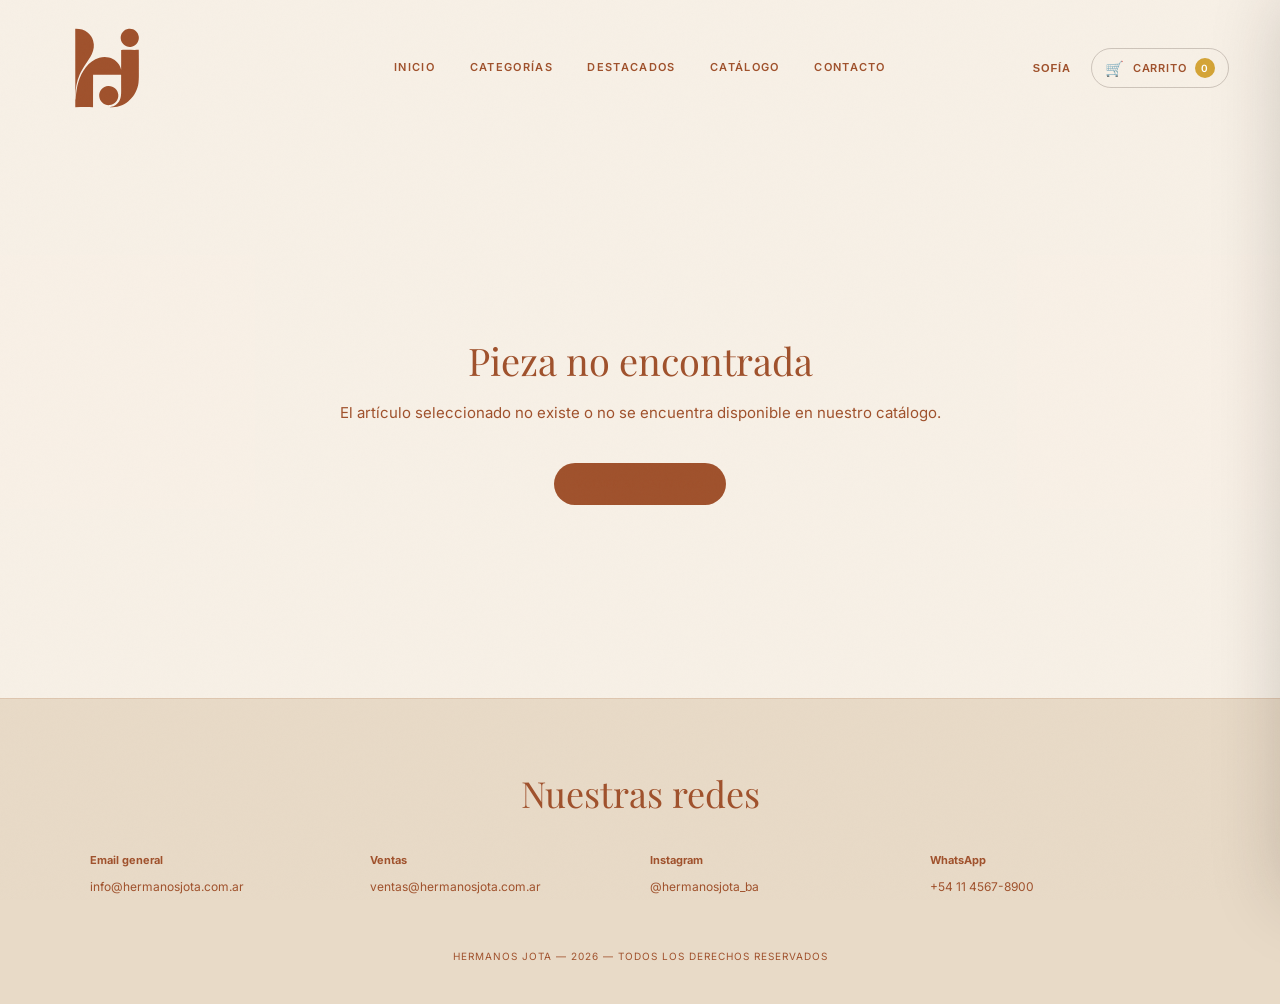
==== commit 596a4f65: "Se cambio el footer" ====
--- a/producto-detalle.html
+++ b/producto-detalle.html
@@ -131,34 +131,81 @@
 
   <!-- FOOTER -->
   <footer class="pie">
+
     <div class="pie__container">
-      <h3 class="pie__title">Hermanos Jota</h3>
+
+      <h2 class="pie__title reveal">
+        Nuestras redes
+      </h2>
+
+
       <div class="pie__redes">
-        <div>
-          <p class="pie__label">ESPACIOS</p>
-          <a href="./productos.html?categoria=livings" class="pie__link">Living</a><br>
-          <a href="./productos.html?categoria=comedor" class="pie__link">Comedor</a><br>
-          <a href="./productos.html?categoria=estudio" class="pie__link">Estudio</a>
-        </div>
-        <div>
-          <p class="pie__label">TALLER</p>
-          <a href="./index.html#sostenibilidad" class="pie__link">Sostenibilidad</a><br>
-          <a href="./index.html#garantia" class="pie__link">Artesanía</a>
-        </div>
-        <div>
-          <p class="pie__label">AYUDA</p>
-          <a href="./index.html#contacto" class="pie__link">Envíos & Entregas</a><br>
-          <a href="./index.html#contacto" class="pie__link">Garantía</a>
-        </div>
-        <div>
-          <p class="pie__label">CONTACTO</p>
-          <span class="pie__link">info@hermanosjota.com</span>
-        </div>
+
+
+        <div class="pie__item reveal">
+
+          <p class="pie__label">
+            Email general
+          </p>
+
+          <a class="pie__link" href="mailto:info@hermanosjota.com.ar">
+            info@hermanosjota.com.ar
+          </a>
+
+        </div>
+
+
+        <div class="pie__item reveal">
+
+          <p class="pie__label">
+            Ventas
+          </p>
+
+          <a class="pie__link" href="mailto:ventas@hermanosjota.com.ar">
+            ventas@hermanosjota.com.ar
+          </a>
+
+        </div>
+
+
+        <div class="pie__item reveal">
+
+          <p class="pie__label">
+            Instagram
+          </p>
+
+          <a class="pie__link" href="https://www.instagram.com/hermanosjota_ba" target="_blank"
+            rel="noopener noreferrer">
+            @hermanosjota_ba
+          </a>
+
+        </div>
+
+
+        <div class="pie__item reveal">
+
+          <p class="pie__label">
+            WhatsApp
+          </p>
+
+          <a class="pie__link" href="https://wa.me/541145678900">
+            +54 11 4567-8900
+          </a>
+
+        </div>
+
       </div>
-      <p class="pie__copy">© 2026 Hermanos Jota. Todos los derechos reservados.</p>
-    </div>
+
+
+      <p class="pie__copy">
+        HERMANOS JOTA — 2026 — TODOS LOS DERECHOS RESERVADOS
+      </p>
+
+    </div>
+
   </footer>
+
 
   <script src="./main.js"></script>
 </body>
-</html>+</html>
--- a/css/styles.css
+++ b/css/styles.css
@@ -12,6 +12,9 @@
   
   --font-primary: 'Inter', sans-serif;
   --font-secondary: 'Playfair Display', Georgia, serif;
+
+
+  --ease: cubic-bezier(0.22, 1, 0.36, 1);
     }
     
     *,
@@ -405,7 +408,7 @@
       border: 1px solid var(--line);
       border-radius: var(--radius);
       background: rgba(255, 255, 255, .28);
-      transition: .35s var(--ease);
+      transition: transform 0.45s var(--ease), box-shadow 0.45s var(--ease), background 0.45s var(--ease);
     }
     
     .categoria-card:hover {
@@ -608,7 +611,7 @@
       gap: 15px;
       min-width: 0;
       cursor: default;
-      transition: .35s var(--ease);
+      transition: transform 0.45s var(--ease);
     }
     
     .catalogo__card:hover {
@@ -770,6 +773,7 @@
       box-shadow: var(--shadow);
       transition: .35s var(--ease);
       cursor: pointer;
+      transition: transform 0.45s var(--ease), box-shadow 0.45s var(--ease), background 0.45s var(--ease);
     }
     
     .destacado-card:hover {
@@ -1686,7 +1690,7 @@
   ========================================================= */
   
   .detalle-page {
-      background: var(--bg-surface);
+      background: rgba(247, 239, 228, .92);
       padding: clamp(48px, 6vw, 90px) 24px clamp(70px, 8vw, 110px);
     }
     
